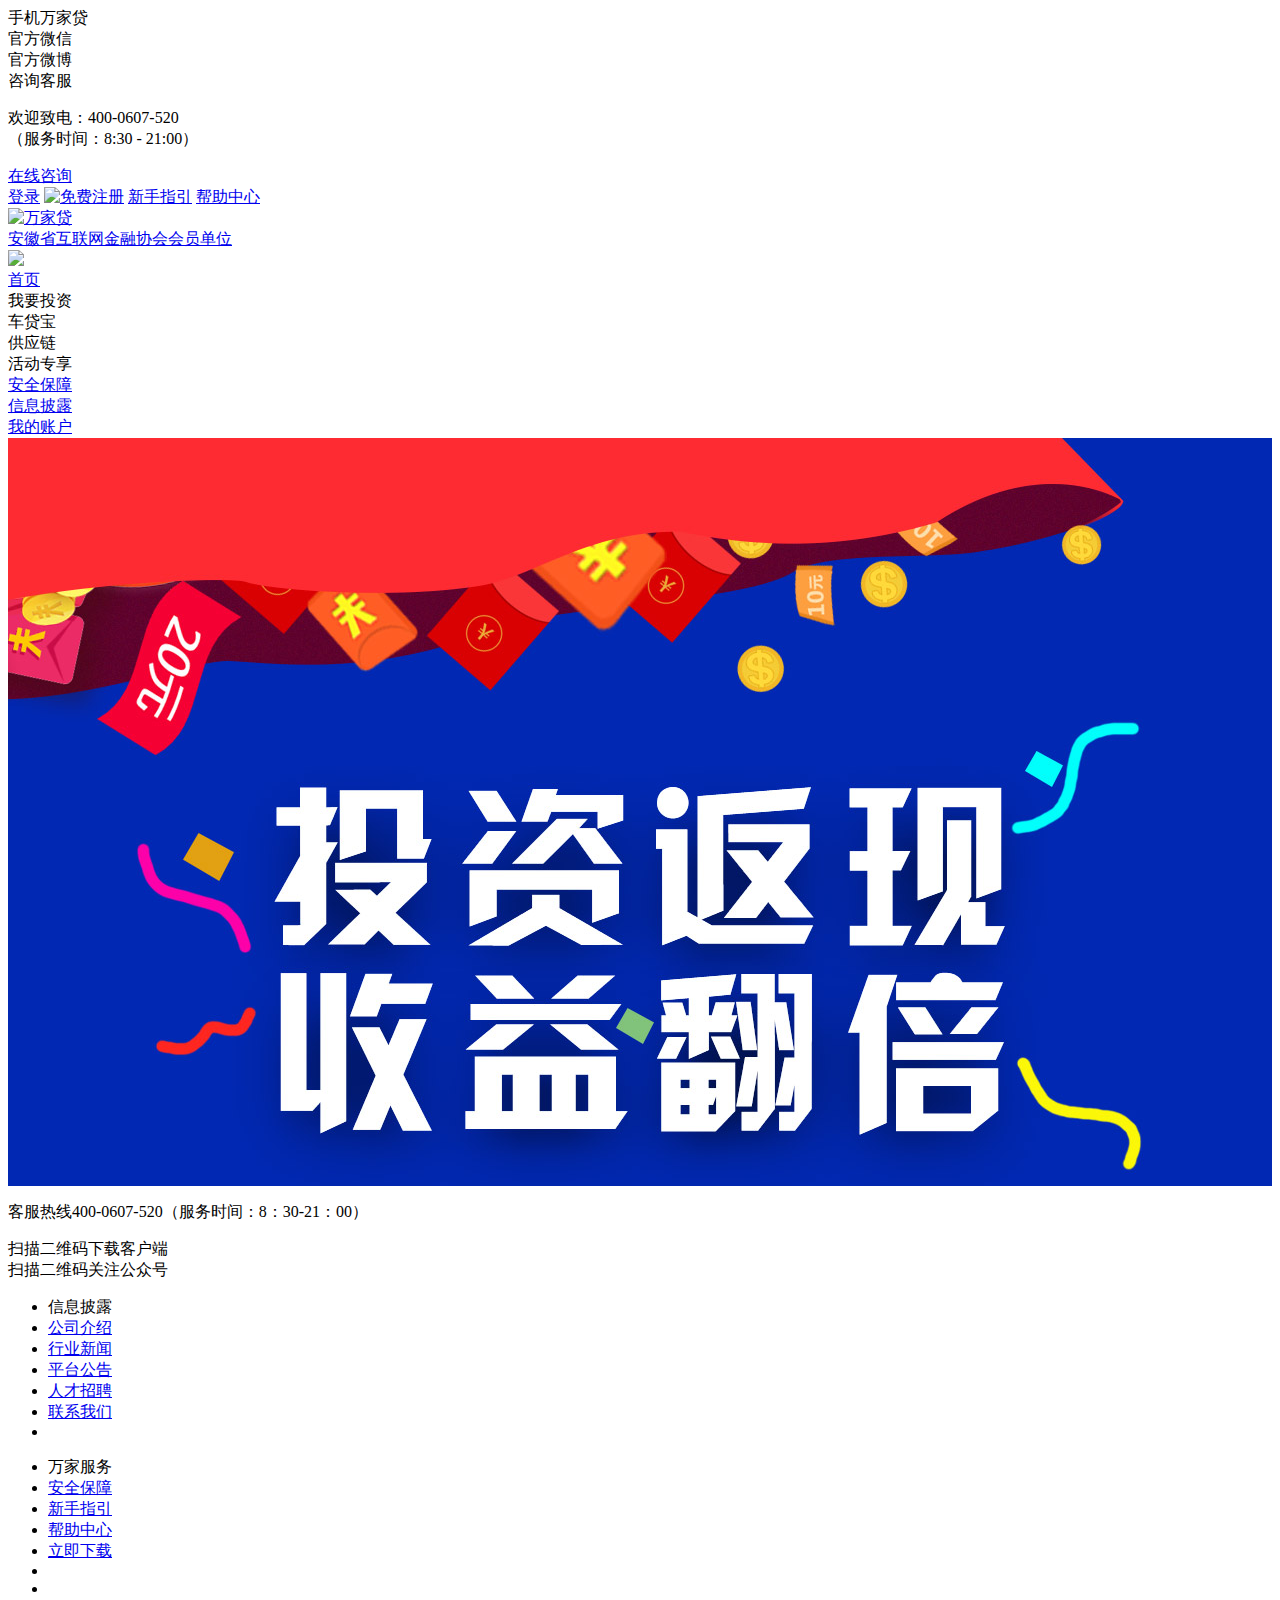
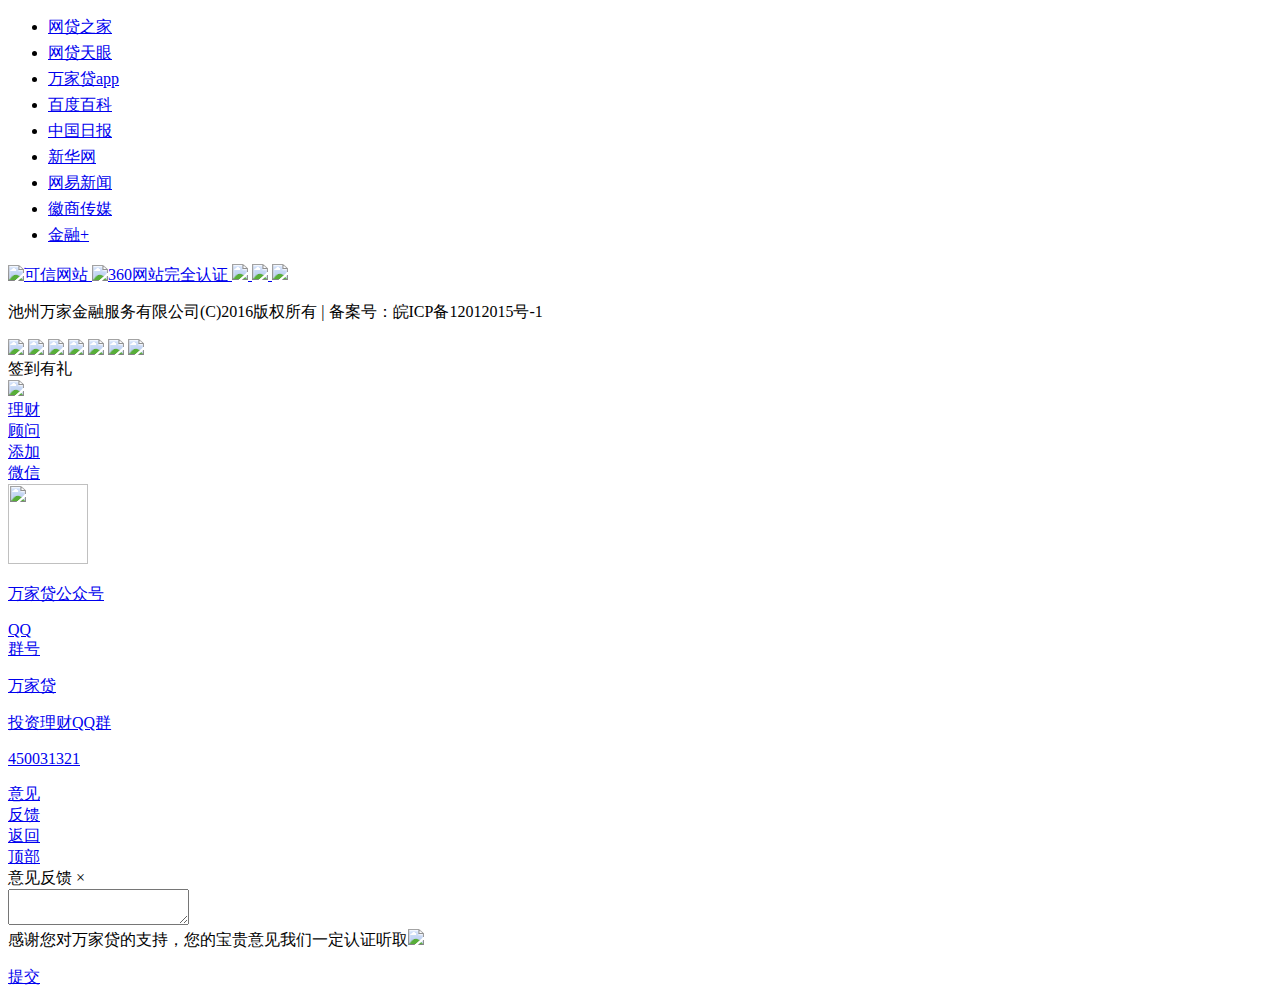
==== cutactivity/index.html @ 63d68728 "降息活动" ====
<!DOCTYPE html>
<html>
<head>

    <meta charset="utf-8" >
    <meta name="renderer" content="webkit">
    <meta name="apple-mobile-web-app-capable" content="yes"/>
    <meta http-equiv="X-UA-Compatible" content="IE=edge,chrome=1"/>
    <meta name="format-detection" content="telphone=no, email=no"/>
    <meta name="viewport" content="initial-scale=1, maximum-scale=3, minimum-scale=1, user-scalable=no">
    <meta name="robots" content="index,follow"/>
    <meta name="apple-mobile-web-app-title" content="万家贷走进万家">
    <meta name="description" content="万家贷走进万家、有保障的互联网理财投资服务,50元起投！100%本息担保！万家贷为有资金需求和理财需求的个人搭建了一个透明、稳定、高效的P2P网络互动平台。万家贷是最专业,最安全的互联网金融P2P(人人贷)网络借贷平台，万家贷有严格的风险控制，银行资金托管，保障资金的安全，您可以成为出借人投资理财,获得较高年收益率回报。"/>
    <meta name="keywords" content="行业新闻,投资理财,网络理财,个人理财,P2P理财,网络投资平台,网贷之家,网贷平台,p2p网贷,网络借贷,民间借贷,100%本息保障,万家贷,借贷平台,拍拍贷,人人贷,互联网金融,投融资"/>
    <title>七夕有“你”才精彩-【万家贷】_p2p理财产品_p2p理财平台_网络理财_国资背景</title>
    <script src="https://static.wjdai.com/wjdai-web/js/jquery-1.10.2.min.js"></script>
    <script src="https://static.wjdai.com/wjdai-web/js/jquery.form.min.js"></script>
    <script src="https://static.wjdai.com/wjdai-web/js/jquery.data.resource.js"></script>
    <script src="https://static.wjdai.com/wjdai-web/js/common/header1.js"></script>
    <script src="https://static.wjdai.com/wjdai-web/js/common/footer.js"></script>
    <link href="https://static.wjdai.com/wjdai-web/css/common.css" rel="stylesheet" />
    <link href="https://static.wjdai.com/wjdai-web/css/common/footer1.css" rel="stylesheet" />
    <link href="https://static.wjdai.com/wjdai-web/css/common/footer2.css" rel="stylesheet" />
    <link href="https://static.wjdai.com/wjdai-web/css/common/header1.css?v=2016.7.5" rel="stylesheet" />
    <link href="https://static.wjdai.com/wjdai-web/css/common/header2.css" rel="stylesheet" />
    <link rel="shortcut icon"  href="https://static.wjdai.com/wjdai-web/ico.ico"/>
    <link href="css/cut.css" rel="stylesheet" />


</head>
<body>
<input type="hidden" id="baseURL" value=""/>
<input type="hidden" id="baseUrl" value=""/>
<input type="hidden" id="base_url" value=""/>
<input type="hidden" id="userId" value=""/><!-- 登录用户 -->
<input type="hidden" id="uid" value=""/><!--链接跟值  链接标识符 paramData-->
<input type="hidden" id="iId" value=""/>
<input type="hidden" id="puid" value=""/>
<input type="hidden" id="tag" value=""/>
<input type="hidden" id="isLogin" value=""/>
<!-- 头部 -->
<div>


    <input type="hidden" id="baseURL" value=""/>
    <input type="hidden" id="baseUrl" value=""/>
    <input type="hidden" id="base_url" value=""/>
    <div class="header" id="commonHeader">
        <div class="section1 ">
            <div class="wrap clearfix">
                <div class="float-left">
                    <div class="conts inline-block cont1 relative">
                        <span class="commonSpan inline-block"></span>手机万家贷
                        <span class="qrcodeSpan plusObject"></span>
                    </div>
                    <div class="conts inline-block cont2 relative">
                        <span class="commonSpan inline-block"></span>官方微信
                        <span class="qrcodeSpan plusObject"></span>
                    </div>
                    <div class="conts inline-block cont3" onclick="window.open('http://weibo.com/wanjiadai');">
                        <span class="commonSpan inline-block"></span>官方微博

                    </div>
                    <div class="conts inline-block cont4 relative">
                        <span class="commonSpan inline-block"></span>咨询客服
                        <div class="plusObject  absolute advisory" >
                            <div class="content advisBottom clearfix">
                                <span class="commonSpan show float-left"></span>
                                <p class=" float-left">欢迎致电：<span class="f-18">400-0607-520</span><br>（服务时间：8:30 - 21:00）</p>
                                <a href="javascript:void(0);" onclick="toQiyuService()" class="show float-right">在线咨询</a>
                            </div>
                        </div>
                    </div>
                    <script type="text/javascript">
                        function toQiyuService(){
                            var userId=$('#_user_id_hidden_custom').val();
                            if(userId==null||userId==''||userId=='null'){
                                userId=Date.parse(new Date());
                            }
                            window.open('https:\/\/qiyukf.com/client?k=24a6e6393f96d9b333fd2f656b0338ae&u='+userId+'&t=%E5%AE%89%E5%85%A8%E4%BF%9D%E9%9A%9C-%E3%80%90%E4%B8%87%E5%AE%B6%E8%B4%B7%E3%80%91_p2p%E7%90%86%E8%B4%A2%E4%BA%A7%E5%93%81_p2p%E7%90%86%E8%B4%A2%E5%B9%B3%E5%8F%B0_%E7%BD%91%E7%BB%9C%E7%90%86%E8%B4%A2_%E5%9B%BD%E8%B5%84%E8%83%8C%E6%99%AF',
                                    'newwindow', 'width=600,height=630,top=200,left=350,resizable=yes,location=no');
                        }
                    </script>
                </div>
                <div class="float-right contRight">



                    <a href="https://www.wjdai.com/login/home.html">登录</a>
                    <a href="https://www.wjdai.com/register/home.html" class="registerImg"><img src="https://static.wjdai.com/wjdai-web/img/common/register.gif" class="registerReward" alt="免费注册" title="免费注册" /></a>


                    <a href="https://www.wjdai.com/newHand/home.html">新手指引</a>
                    <a href="https://www.wjdai.com/helpCenter/home.html">帮助中心</a>

                </div>
            </div>
        </div>
        <div class="section2">
            <div class="wrap clearfix" >
                <div class="logo-wrap float-left">
                    <a class="logo clearfix" href="https://www.wjdai.com/" >



                        <img class="show float-left" style="width: 121px; height: 75px;" src="https://static.wjdai.com/wjdai-web/img/common/logo_20170518.png" alt="万家贷" title="万家贷理财的logo" />
                        <div class="logo-desc float-left">
                            <div class="dw">安徽省互联网金融协会会员单位</div>
                            <img src="https://static.wjdai.com/wjdai-web/img/common/lg_desc.png">
                        </div>


                    </a>
                </div>

                <div class="float-right hrefCont">
                    <a href="https://www.wjdai.com/" class="" id="shouye">首页
                        <div class=" xiaoguo" id="first"></div>
                    </a>
                    <a  class="relative " id="touzi" style="width:100px;">

                        <form class=""  action="/invest/directProject/home.html" method="post" enctype="application/x-www-form-urlencoded">
                            <span id="ddd" class="pointer">我要投资</span>
                            <span class="dian"></span>
                        </form>
                        <div class=" xiaoguo" id="second"></div>
                        <form class=""  action="/invest/directProject/home.html" method="post" enctype="application/x-www-form-urlencoded">
                            <div class="bao " >
                                <div class="yi che pointer" onclick="$.findPage(this,'brwType',1,'pageNumber')">车贷宝</div>
                                <div class="yi gong pointer" onclick="$.findPage(this,'brwType',2,'pageNumber')">供应链</div>
                                <div class="yi huo pointer" onclick="$.findPage(this,'brwType','huodong','pageNumber')">活动专享</div>
                            </div>
                        </form>

                    </a>
                    <a href="http://www.wjdai.com/safe/home.html" class="" id="anquan">安全保障
                        <div class=" xiaoguo" id="third"></div>
                    </a>
                    <a href="https://www.wjdai.com/aboutUs/summary/home.html" class="" id="_xinxi">信息披露
                        <div class=" xiaoguo" id="four"></div>
                    </a>
                    <a href="https://www.wjdai.com/myAccount/synopsis/home.do" class="" id="zhanghu">我的账户
                        <div class=" xiaoguo" id="five"></div>
                    </a>
                </div>
            </div>
        </div>
    </div>
    <script type="text/javascript">
        $('#ddd').click(function(){
//        window.location.href = $("#baseURL").val() + "/invest/directProject/home.html?";
            $.findPage(this,'borrowStatus',2,'pageNumber');
        })

        /*  $(document).on("click","#ddd",function (){
         window.location.href='http://www.baidu.com'

         })*/

    </script>


</div>
<!-- 中间部分 -->
<div class="main_box">

</div>
<script>
    /*$('.chest_close').hover(function(){
     $(this).addClass('chest_closehover');
     },function () {
     $(this).removeClass('chest_closehover');
     })*/
    $('.chest_close').bind('hover',hover());

    function hover(){
        $('.chest_close').hover(function(){
            $(this).addClass('chest_closehover');
        },function () {
            $(this).removeClass('chest_closehover');
        });
    }
    var jsonL = [
        {"id":0, "name":"加油，再接再厉","url":"img/jiayou.png","className":"height_100"},
        {"id":1, "name":"小米AI音箱","url":"img/yingxiang.png","className":"height_100"},
        {"id":2, "name":"小熊电炖锅","url":"img/diandunguo.png","className":"height_100"},
        {"id":3, "name":"荣事达养生壶","url":"img/yangshenghu.png","className":"height_100"},
        {"id":4, "name":"加湿器","url":"img/jiashiqi.png","className":"height_100"},
        {"id":5, "name":"保温杯","url":"img/baowenbei.png","className":"height_100"},
        {"id":6, "name":"抱枕","url":"img/baozhen.png","className":"height_100"},
        {"id":7, "name":"30元话费","url":"img/huafeiquan.png","className":"height_100"},
        {"id":8, "name":"100元红包","url":"img/red_100.png","className":"height_100"},
        {"id":9, "name":"50元红包","url":"img/red_50.png","className":"height_100"},
        {"id":10, "name":"30元红包","url":"img/red_30.png","className":"height_100"},
        {"id":11, "name":"20元红包","url":"img/red_20.png","className":"height_100"},
        {"id":12, "name":"10元红包","url":"img/red_10.png","className":"height_100"},
        {"id":13, "name":"2%加息券 ","url":"img/jia_2.png","className":"width_100"},
        {"id":14, "name":"1%加息券 ","url":"img/jia_1.png","className":"width_100"}
    ]
    var Num1 = Math.round(Math.random()*15);
    var Num2 = Math.round(Math.random()*15);
    var  url1, url2,class1,class2="";
    console.log(Num1,Num2)
    $.each(jsonL, function(i,value) {
        if (jsonL[i].id == Num1) {
            url1=jsonL[i].url;
            class1=jsonL[i].className;
        }
        if (jsonL[i].id == Num2) {
            url2=jsonL[i].url;
            class2=jsonL[i].className;
        }
    });

    $("#chest_close1").click(function (){
        chest(1,2,3);
    });
    $("#chest_close2").click(function (){
        chest(2,1,3);
    });
    $("#chest_close3").click(function (){
        chest(3,1,2);
    });

    function chest(a,b,c){
        $("#chest_close"+a).hide();
        $("#chest_open"+a).show().find('.haha').addClass('img-wp');
        $("#chest_open"+a).find('.close_btn').show();
        $("#chest_open"+b).find('.haha').addClass('img-wb').find('img').attr({'src':url1, 'class':class1}).parent('.haha').next('.gift').hide();
        $("#chest_open"+c).find('.haha').addClass('img-wb').find('img').attr({'src':url2, 'class':class2}).parent('.haha').next('.gift').hide();
        $("#chest_open"+b).find('.box-gold-open').removeClass('box-gold-open1').addClass('box-gold-open2');
        $("#chest_open"+c).find('.box-gold-open').removeClass('box-gold-open1').addClass('box-gold-open2');
        $("#chest_close"+b).unbind('click').delay(2000).hide(0);
        $("#chest_close"+c).unbind('click').delay(2000).hide(0);
        $("#chest_open"+b).delay(2000).show(5);
        $("#chest_open"+c).delay(2000).show(5);
        setTimeout(close,2000);
        $("#chest_close"+a).unbind('click');
        $("#chest_close"+b).unbind('click');
        $("#chest_close"+c).unbind('click');
        $('#first_btn').bind('click',ForChest);
    }
    function close(){
        $('.close_btn').click(function(){

            $("#chest_close1,#chest_close2,#chest_close3").show();
            $("#chest_open1,#chest_open2,#chest_open3").hide();
            $('.haha').attr('class','haha').html('<img>');
            $('.gift').show();
        })
    }
    function rangking(a){
        $('.ranking'+a).find('.five_contain').eq(1).find('.five_ranking').removeClass('five_ranking').addClass('five_second');
        $('.ranking'+a).find('.five_contain').eq(2).find('.five_ranking').removeClass('five_ranking').addClass('five_third');
        $('.ranking'+a).find('.five_contain').eq(3).find('.five_ranking').removeClass('five_ranking').addClass('five_four');
        $('.ranking'+a).find('.five_contain').eq(4).find('.five_ranking').removeClass('five_ranking').addClass('five_five');

    }
    function ranking2(o){
        $('.rankinga'+o).find('.four_contain').eq(0).find('.four_first_height').addClass('four_first').text();
        $('.rankinga'+o).find('.four_contain').eq(1).find('.four_first_height').addClass('four_second1').text();
        $('.rankinga'+o).find('.four_contain').eq(2).find('.four_first_height').addClass('four_third').text();
        $('.rankinga'+o).find('.four_contain').eq(3).find('.four_first_height').addClass('four_four').text();
        $('.rankinga'+o).find('.four_contain').eq(4).find('.four_first_height').addClass('four_five').text();
    }
    $(function(){
        /*rangking(1);
         rangking(2);
         rangking(3);
         rangking(4);
         ranking2(1);
         ranking2(2);
         ranking2(3);
         ranking2(4);*/



        /* $('.ranking1').find('.five_contain').eq(1).find('.five_ranking').removeClass('five_ranking').addClass('five_second');
         $('.ranking1').find('.five_contain').eq(2).find('.five_ranking').removeClass('five_ranking').addClass('five_third');
         $('.ranking1').find('.five_contain').eq(3).find('.five_ranking').removeClass('five_ranking').addClass('five_four');
         $('.ranking1').find('.five_contain').eq(4).find('.five_ranking').removeClass('five_ranking').addClass('five_five');
         $('.ranking2').find('.five_contain').eq(1).find('.five_ranking').removeClass('five_ranking').addClass('five_second');
         $('.ranking2').find('.five_contain').eq(2).find('.five_ranking').removeClass('five_ranking').addClass('five_third');
         $('.ranking2').find('.five_contain').eq(3).find('.five_ranking').removeClass('five_ranking').addClass('five_four');
         $('.ranking2').find('.five_contain').eq(4).find('.five_ranking').removeClass('five_ranking').addClass('five_five');
         $('.ranking3').find('.five_contain').eq(1).find('.five_ranking').removeClass('five_ranking').addClass('five_second');
         $('.ranking3').find('.five_contain').eq(2).find('.five_ranking').removeClass('five_ranking').addClass('five_third');
         $('.ranking3').find('.five_contain').eq(3).find('.five_ranking').removeClass('five_ranking').addClass('five_four');
         $('.ranking3').find('.five_contain').eq(4).find('.five_ranking').removeClass('five_ranking').addClass('five_five');
         $('.ranking4').find('.five_contain').eq(1).find('.five_ranking').removeClass('five_ranking').addClass('five_second');
         $('.ranking4').find('.five_contain').eq(2).find('.five_ranking').removeClass('five_ranking').addClass('five_third');
         $('.ranking4').find('.five_contain').eq(3).find('.five_ranking').removeClass('five_ranking').addClass('five_four');
         $('.ranking4').find('.five_contain').eq(4).find('.five_ranking').removeClass('five_ranking').addClass('five_five');*/
    })




</script>

<!-- 底部 -->
<div>


    <div class="footerS">
        <div class="section1 wrap clearfix">
            <div class="cont1 float-left">
                <p class="">客服热线<span class="show onlineN">400-0607-520</span><span class="show onlineT">（服务时间：8：30-21：00）</span></p>
            </div>
            <div class="cont2 float-left clearfix">
                <div class="float-left center Scont">
                    <span class="commonSpan show"></span>
                    扫描二维码下载客户端
                </div>
                <div class="float-right center Scont">
                    <span class="commonSpan show ss2"></span>
                    扫描二维码关注公众号
                </div>
            </div>
            <div class="cont3 float-left">
                <ul class="inline-block ml-80 mr-75">
                    <li class="f-18 mb-10">信息披露</li>
                    <li class=""><a target="_blank" href="https://www.wjdai.com/aboutUs/summary/home.html">公司介绍</a></li>

                    <li class=""><a target="_blank" href="http://www.wjdai.com/aboutUs/news/home.html">行业新闻</a></li>
                    <li class=""><a target="_blank" href="http://www.wjdai.com/aboutUs/announcement/home.html">平台公告</a></li>
                    <li class=""><a target="_blank" href="https://www.wjdai.com/aboutUs/employment/home.html">人才招聘</a></li>
                    <li class=""><a target="_blank" href="https://www.wjdai.com/aboutUs/connection/home.html">联系我们</a></li>
                    <li class="" ><a>&nbsp;</a></li>
                </ul>
                <ul class="inline-block">
                    <li class="f-18 mb-10">万家服务</li>
                    <!-- <li class=""><a target="_blank" href="http://hezuo.wjdai.com">招商加盟</a></li> -->
                    <li class=""><a target="_blank" href="http://www.wjdai.com/safe/home.html">安全保障</a></li>
                    <li class=""><a target="_blank" href="https://www.wjdai.com/newHand/home.html">新手指引</a></li>
                    <li class=""><a target="_blank" href="https://www.wjdai.com/helpCenter/home.html">帮助中心</a></li>
                    <!-- <li class=""><a target="_blank" href="http://www.cnwjcj.com">万家资讯</a></li> -->
                    <li class=""><a target="_blank" href="https://www.wjdai.com/activity/introduce/home.html">立即下载</a></li>
                    <li class="" ><a>&nbsp;</a></li>
                    <li class="" ><a>&nbsp;</a></li>
                </ul>
            </div>
        </div>
        <div class="section2 wrap clearfix section22">
            <div class="cont1 f-12 float-left">
                <ul>

                    <li class=""><a href="http://www.wdzj.com/dangan/wjd1" target="_blank" class="undert ml-5" style="line-height:26px;">网贷之家</a></li>

                    <li class=""><a href="http://www.p2peye.com/platform/wjdai/" target="_blank" class="undert ml-5" style="line-height:26px;">网贷天眼</a></li>

                    <li class=""><a href="http://shouji.baidu.com/software/9965960.html" target="_blank" class="undert ml-5" style="line-height:26px;">万家贷app</a></li>

                    <li class=""><a href="http://baike.baidu.com/item/池州万家金融服务有限公司" target="_blank" class="undert ml-5" style="line-height:26px;">百度百科</a></li>

                    <li class=""><a href="http://cnews.chinadaily.com.cn/2016-07/12/content_26061732.htm" target="_blank" class="undert ml-5" style="line-height:26px;">中国日报</a></li>

                    <li class=""><a href="http://www.tj.xinhuanet.com/2016-07/26/c_1119281568.htm" target="_blank" class="undert ml-5" style="line-height:26px;">新华网</a></li>

                    <li class=""><a href="http://news.163.com/16/0817/13/BUM2PDN900014SEH.html" target="_blank" class="undert ml-5" style="line-height:26px;">网易新闻</a></li>

                    <li class=""><a href="http://www.huishangol.com/" target="_blank" class="undert ml-5" style="line-height:26px;">徽商传媒</a></li>

                    <li class=""><a href="http://www.ahjrj.com/" target="_blank" class="undert ml-5" style="line-height:26px;">金融+</a></li>

                </ul>
            </div>
            <!-- <div class="cont2 float-right pointer">
               更多
           </div> -->
        </div>
        <div class="section3 wrap clearfix pt-30 pb-45">
            <div class="float-left">
                <a id="kx_verify_link" href="https://ss.knet.cn/verifyseal.dll?sn=e16011134170062161ugeg000000&amp;a=1&amp;pa=0.7364831513433974" tabindex="-1" target="_blank" rel="nofollow">
                    <img src="https://static.wjdai.com/wjdai-web/img/certificate/cnnic.png" style="border: 0px none; -moz-user-select: none;" alt="可信网站" format="unselect()" unselectable="on" width="94" height="33">
                </a>
                <!--可信网站图片LOGO安装结束-->
                <a class="mr-18 ml-18" href="http://webscan.360.cn/index/checkwebsite/url/www.wjdai.com" target="_blank" rel="nofollow">
                    <img src="https://static.wjdai.com/wjdai-web/img/certificate/360safe.png" alt="360网站完全认证" format="unselect()" unselectable="on" style="-moz-user-select: none;">
                </a>
                <a href="http://www.miitbeian.gov.cn/publish/query/indexFirst.action" class="mr-18" target="_blank" rel="nofollow">
                    <img src="https://static.wjdai.com/wjdai-web/img/certificate/gxb.jpg" format="unselect()" unselectable="on" style="-moz-user-select: none;">
                </a>
                <a href="http://www.anquan.org/authenticate/cert/?site=www.wjdai.com&amp;at=business" class="mr-18" target="_blank" rel="nofollow">
                    <img src="https://static.wjdai.com/wjdai-web/img/certificate/hy_124x47.png" format="unselect()" unselectable="on" style="-moz-user-select: none;">
                </a>
                <a target="_blank" href="http://ec.eqixin.com/?sn=QX6161062204401480995846">
                    <img src="https://static.wjdai.com/wjdai-web/img/certificate/2.png" format="unselect()" unselectable="on" style="-moz-user-select: none;"/>
                </a>
            </div>
            <p class="float-right copyright pt-10">
                池州万家金融服务有限公司(C)2016版权所有
                <span class="ml-20 mr-20">|</span>
                备案号：皖ICP备12012015号-1
            </p>
        </div>
    </div>
    <div class="slide-mask"></div>
    <div id="signbody">
        <div class="btn-sign">
            <div class="_tihuan" format="unselect()">
                <img src="https://static.wjdai.com/wjdai-web/img/signin/lolo/1.png" class="tihuan "/>
                <img src="https://static.wjdai.com/wjdai-web/img/signin/lolo/2.png" class="tihuan "/>
                <img src="https://static.wjdai.com/wjdai-web/img/signin/lolo/3.png" class="tihuan "/>
                <img src="https://static.wjdai.com/wjdai-web/img/signin/lolo/4.png" class="tihuan "/>
                <img src="https://static.wjdai.com/wjdai-web/img/signin/lolo/5.png" class="tihuan "/>
                <img src="https://static.wjdai.com/wjdai-web/img/signin/lolo/6.png" class="tihuan "/>
                <img src="https://static.wjdai.com/wjdai-web/img/signin/lolo/7.png" class="tihuan "/>
            </div>



            <span class="blink sign-click">签到有礼</span>

        </div>
        <div class="content-alert hide">
            <div class="relative align-center gift-sign">
                <span id="addintegal" class="num absolute" style="display: none">+10</span>
                <div>
                    <img id="picID" class="gif1" src="https://static.wjdai.com/wjdai-web/img/signin/lolo/1.png"/>
                    <img id="picID" class="gif2" style="display: none;" src="https://static.wjdai.com/wjdai-web/img/signin/lolo/2.png"/>
                    <img id="picID" class="gif3" style="display: none;" src="https://static.wjdai.com/wjdai-web/img/signin/lolo/3.png"/>
                    <img id="picID" class="gif4" style="display: none;" src="https://static.wjdai.com/wjdai-web/img/signin/lolo/4.png"/>
                    <img id="picID" class="gif5" style="display: none;" src="https://static.wjdai.com/wjdai-web/img/signin/lolo/5.png"/>
                    <img id="picID" class="gif6" style="display: none;" src="https://static.wjdai.com/wjdai-web/img/signin/lolo/6.png"/>
                    <img id="picID" class="gif7" style="display: none;" src="https://static.wjdai.com/wjdai-web/img/signin/lolo/7.png"/>
                    <img id="picID" class="gif8" style="display: none;" src="https://static.wjdai.com/wjdai-web/img/signin/lolo/8.png"/>
                    <img id="picID" class="gif9" style="display: none;" src="https://static.wjdai.com/wjdai-web/img/signin/lolo/9.png"/>
                    <img id="picID" class="gif10" style="display: none;" src="https://static.wjdai.com/wjdai-web/img/signin/lolo/10.png"/>
                    <img id="picID" class="gif11" style="display: none;" src="https://static.wjdai.com/wjdai-web/img/signin/lolo/11.png"/>
                    <img id="picID" class="gif12" style="display: none;" src="https://static.wjdai.com/wjdai-web/img/signin/lolo/12.png"/>
                    <img id="picID" class="gif13" style="display: none;" src="https://static.wjdai.com/wjdai-web/img/signin/lolo/13.png"/>
                    <img id="picID" class="gif14" style="display: none;" src="https://static.wjdai.com/wjdai-web/img/signin/lolo/14.png"/>
                    <img id="picID" class="gif15" style="display: none;" src="https://static.wjdai.com/wjdai-web/img/signin/lolo/15.png"/>
                    <img id="picID" class="gif16" style="display: none;" src="https://static.wjdai.com/wjdai-web/img/signin/lolo/16.png"/>
                    <img id="picID" class="gif17" style="display: none;" src="https://static.wjdai.com/wjdai-web/img/signin/lolo/17.png"/>
                </div>
                <p id="qdcg" class="absolute days-sign" style="display: none">
                    <span class="month">12</span>月成功签到<span class="days" style="opacity: 0;">1</span>天
                </p>
            </div>
        </div>
        <div class="bg-alert hide">
        </div>
    </div>
    <div class="bar-fixed">
        <!-- 'https://wjdai.udesk.cn/im_client?cur_url=' + escape(location.href) + '&pre_url=' + escape(document.referrer) -->
        <a id="udesk-im-11" class="item advisor-trigger" href="javascript:;" onclick="toQiyuService()">
            <span class="ic-advisor-white ic"></span>
            <div class="txt">理财<br>顾问</div>
        </a>
        <script type="text/javascript">
            function toQiyuService(){
                var userId=$('#_user_id_hidden_custom').val();
                if(userId==null||userId==''||userId=='null'){
                    userId=Date.parse(new Date());
                }
                window.open('https:\/\/qiyukf.com/client?k=24a6e6393f96d9b333fd2f656b0338ae&u='+userId+'&t=%E5%AE%89%E5%85%A8%E4%BF%9D%E9%9A%9C-%E3%80%90%E4%B8%87%E5%AE%B6%E8%B4%B7%E3%80%91_p2p%E7%90%86%E8%B4%A2%E4%BA%A7%E5%93%81_p2p%E7%90%86%E8%B4%A2%E5%B9%B3%E5%8F%B0_%E7%BD%91%E7%BB%9C%E7%90%86%E8%B4%A2_%E5%9B%BD%E8%B5%84%E8%83%8C%E6%99%AF',
                        'newwindow', 'width=600,height=630,top=200,left=350,resizable=yes,location=no');
            }
        </script>
        <!--
        <script src="https://qiyukf.com/script/24a6e6393f96d9b333fd2f656b0338ae.js" defer async></script>
         -->
        <a class="item m" href="javascript:;">
            <span class="ic-weixin-white ic"></span>
            <div class="txt">添加<br>微信</div>
            <div class="desc">
                <img src="https://static.wjdai.com/wjdai-web/img/home/qrcode-weixin-public.jpg" alt="" height="80" width="80">
                <p class="mt-5 txt-center">万家贷公众号</p>
            </div><!-- /.desc -->
        </a>
        <a class="item m" href="javascript:;">
            <span class="ic-qq-white ic"></span>
            <div class="txt">QQ<br>群号</div><!-- /.txt -->
            <div class="desc">
                <p>万家贷</p>
                <p class="mt-5">投资理财QQ群</p>
                <p class="cl-red mt-5">450031321</p>
            </div><!-- /.desc -->
        </a>
        <a class="item m" href="javascript:;" id="feedBack">
            <span class="ic-feedback-white ic"></span>
            <div class="txt">意见<br>反馈</div>
        </a>
        <a class="item m" href="javascript:;" id="top" >
            <span class="ic-back-white ic"></span>
            <div class="txt">返回<br>顶部</div>
        </a>
    </div>
    <div class="mat-bg-alert" ></div>
    <div class="mat-content-alert feedBack c-fff bg-fff rad-5" >
        <div class="clearfix full-x title lh-40 mb-20">
            <span class="float-left bold f-16 pl-20">意见反馈</span>
            <span class="float-right f-40 pr-20 pointer feedBackClose" title="关闭" >×</span>
        </div>
        <div class="relative">
            <textarea name="suggestion" class="show"></textarea>
            <div class="pen absolute">感谢您对万家贷的支持，您的宝贵意见我们一定认证听取<img class="" src="https://static.wjdai.com/wjdai-web/img/common/pen.png" /></div>
        </div>
        <p class="c-f00 center f-16 mt-10 shurus lh-28"></p>
        <a class="_btns f-16 mt-10 mb-30 center show rad-5 feedBackSubmit" href="javascript:;">提交</a>
    </div>
    <script src="https://static.wjdai.com/wjdai-web/js/jquery.material.js"></script>
    <script src="https://static.wjdai.com/wjdai-web/js/common/feedBack.js"></script>

</div>

</body>
</html>
---- cutactivity/css/cut.css ----
.main_box {
  background: transparent url("../img/banner.jpg") no-repeat scroll center center;
  height: 748px;
  margin-left: auto;
  margin-right: auto;
  max-width: 1920px;
  min-width: 1000px;
}

/*# sourceMappingURL=cut.css.map */
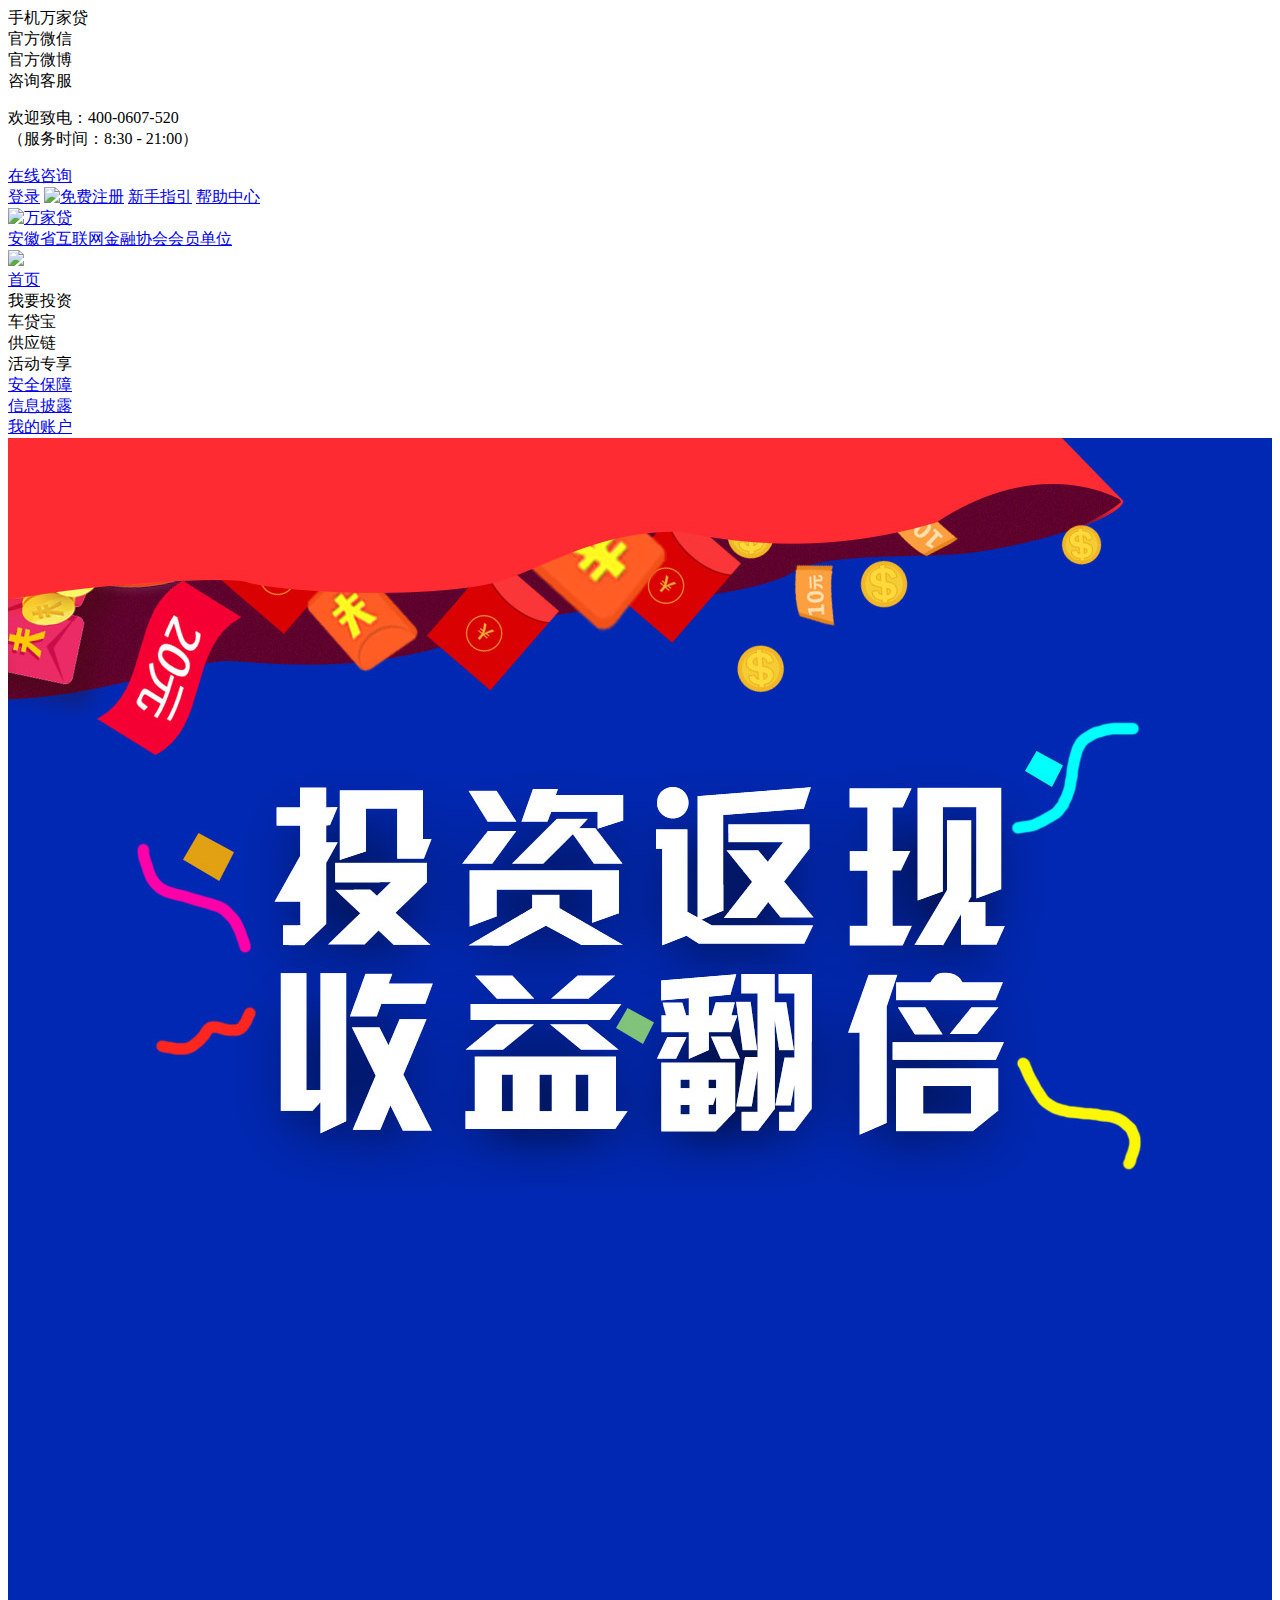
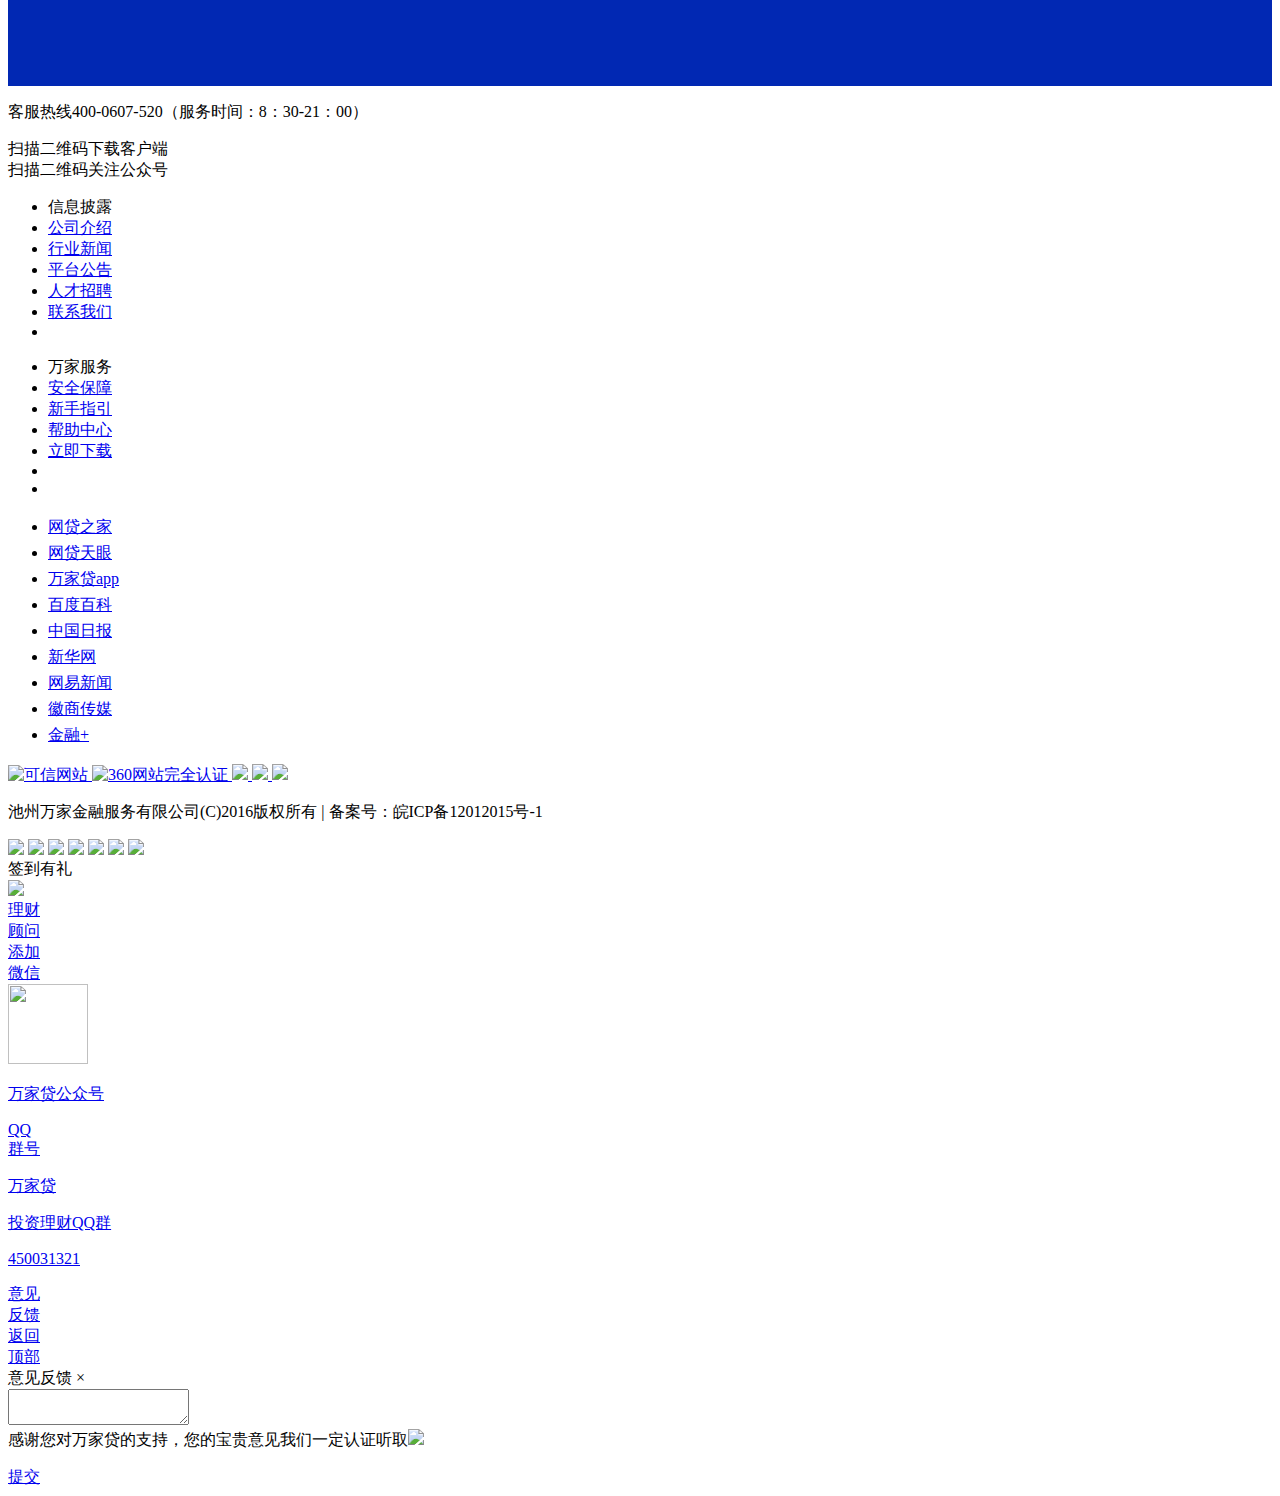
==== commit d3a9d2a0: "去头部" ====
--- a/cutactivity/index.html
+++ b/cutactivity/index.html
@@ -164,9 +164,11 @@
 
 </div>
 <!-- 中间部分 -->
-<div class="main_box">
-
+<div >
+    <div class="top_banner"></div>
+    <div class="main_box"></div>
 </div>
+
 <script>
     /*$('.chest_close').hover(function(){
      $(this).addClass('chest_closehover');
--- a/cutactivity/css/cut.css
+++ b/cutactivity/css/cut.css
@@ -1,4 +1,4 @@
-.main_box {
+.top_banner {
   background: transparent url("../img/banner.jpg") no-repeat scroll center center;
   height: 748px;
   margin-left: auto;
@@ -7,4 +7,11 @@
   min-width: 1000px;
 }
 
+.main_box {
+  max-width: 1920px;
+  min-width: 1000px;
+  background: transparent url("../img/gb.png") repeat scroll center center;
+  height: 500px;
+}
+
 /*# sourceMappingURL=cut.css.map */
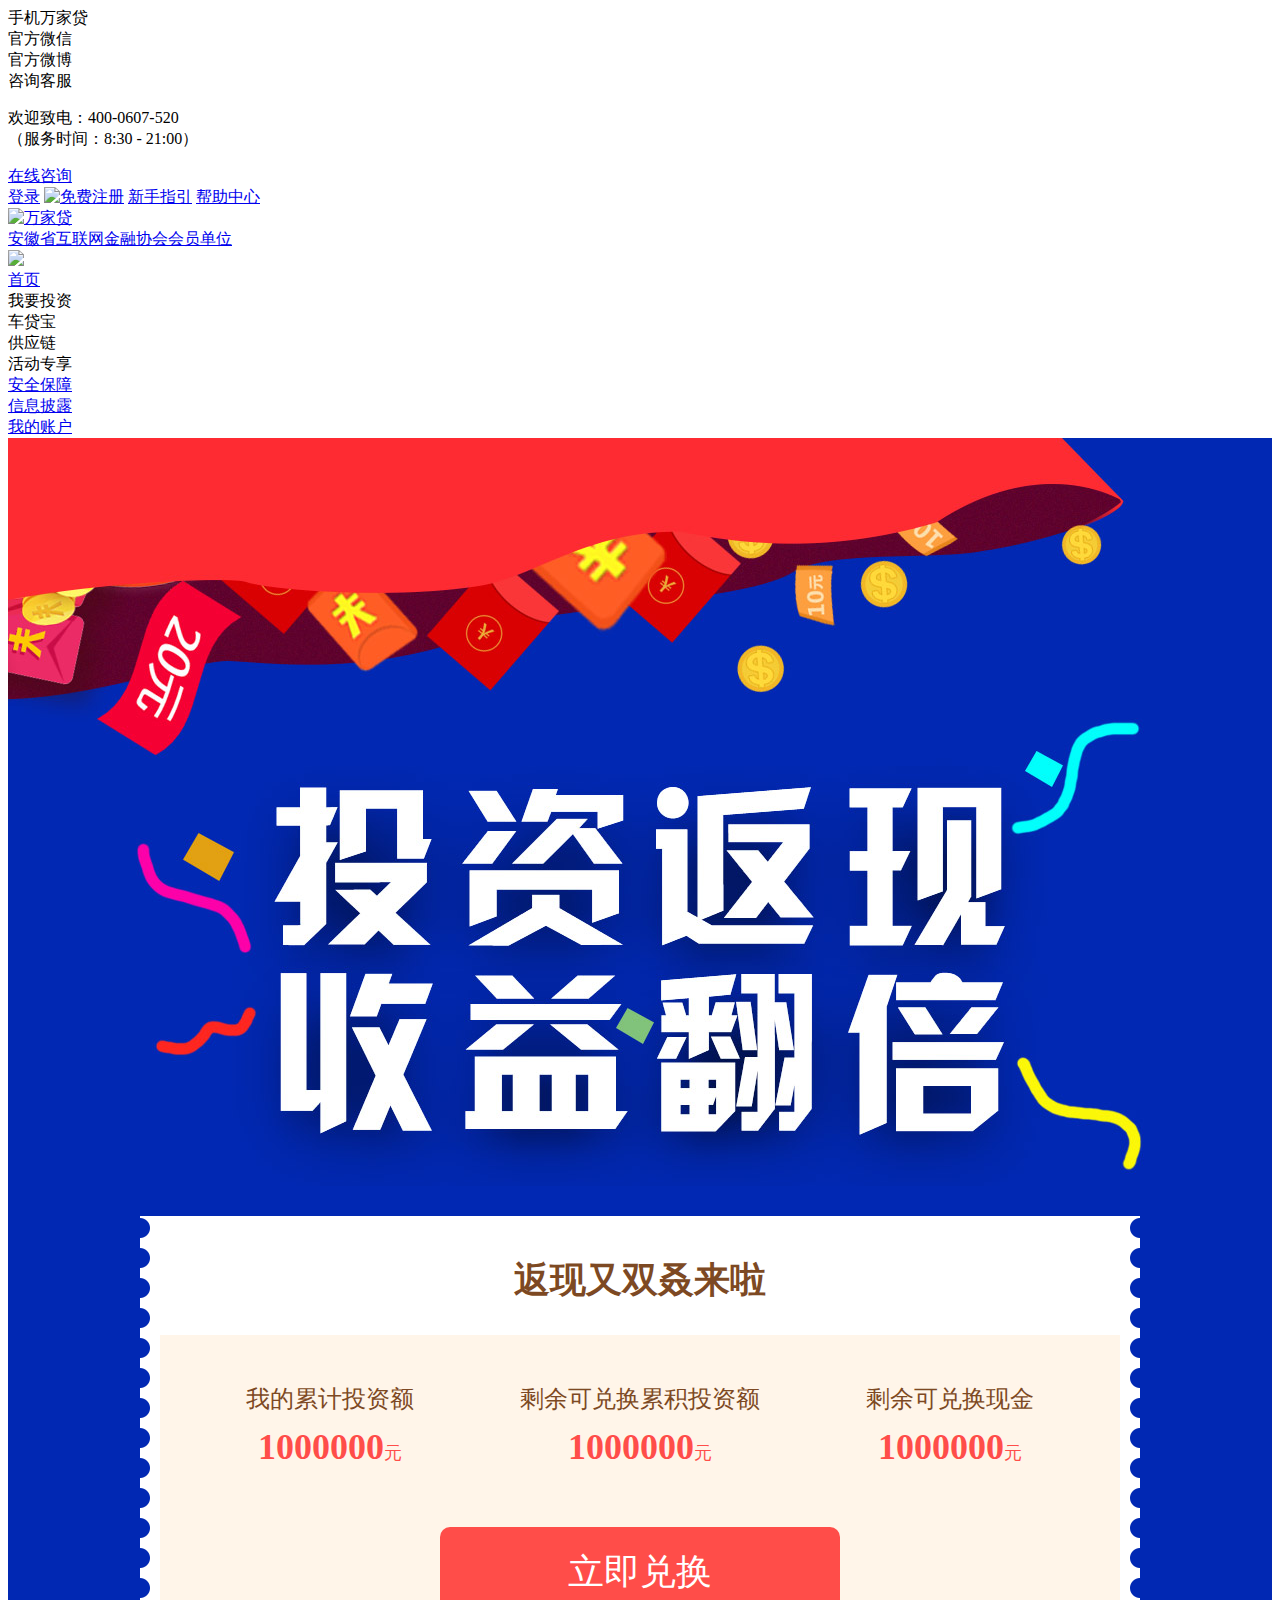
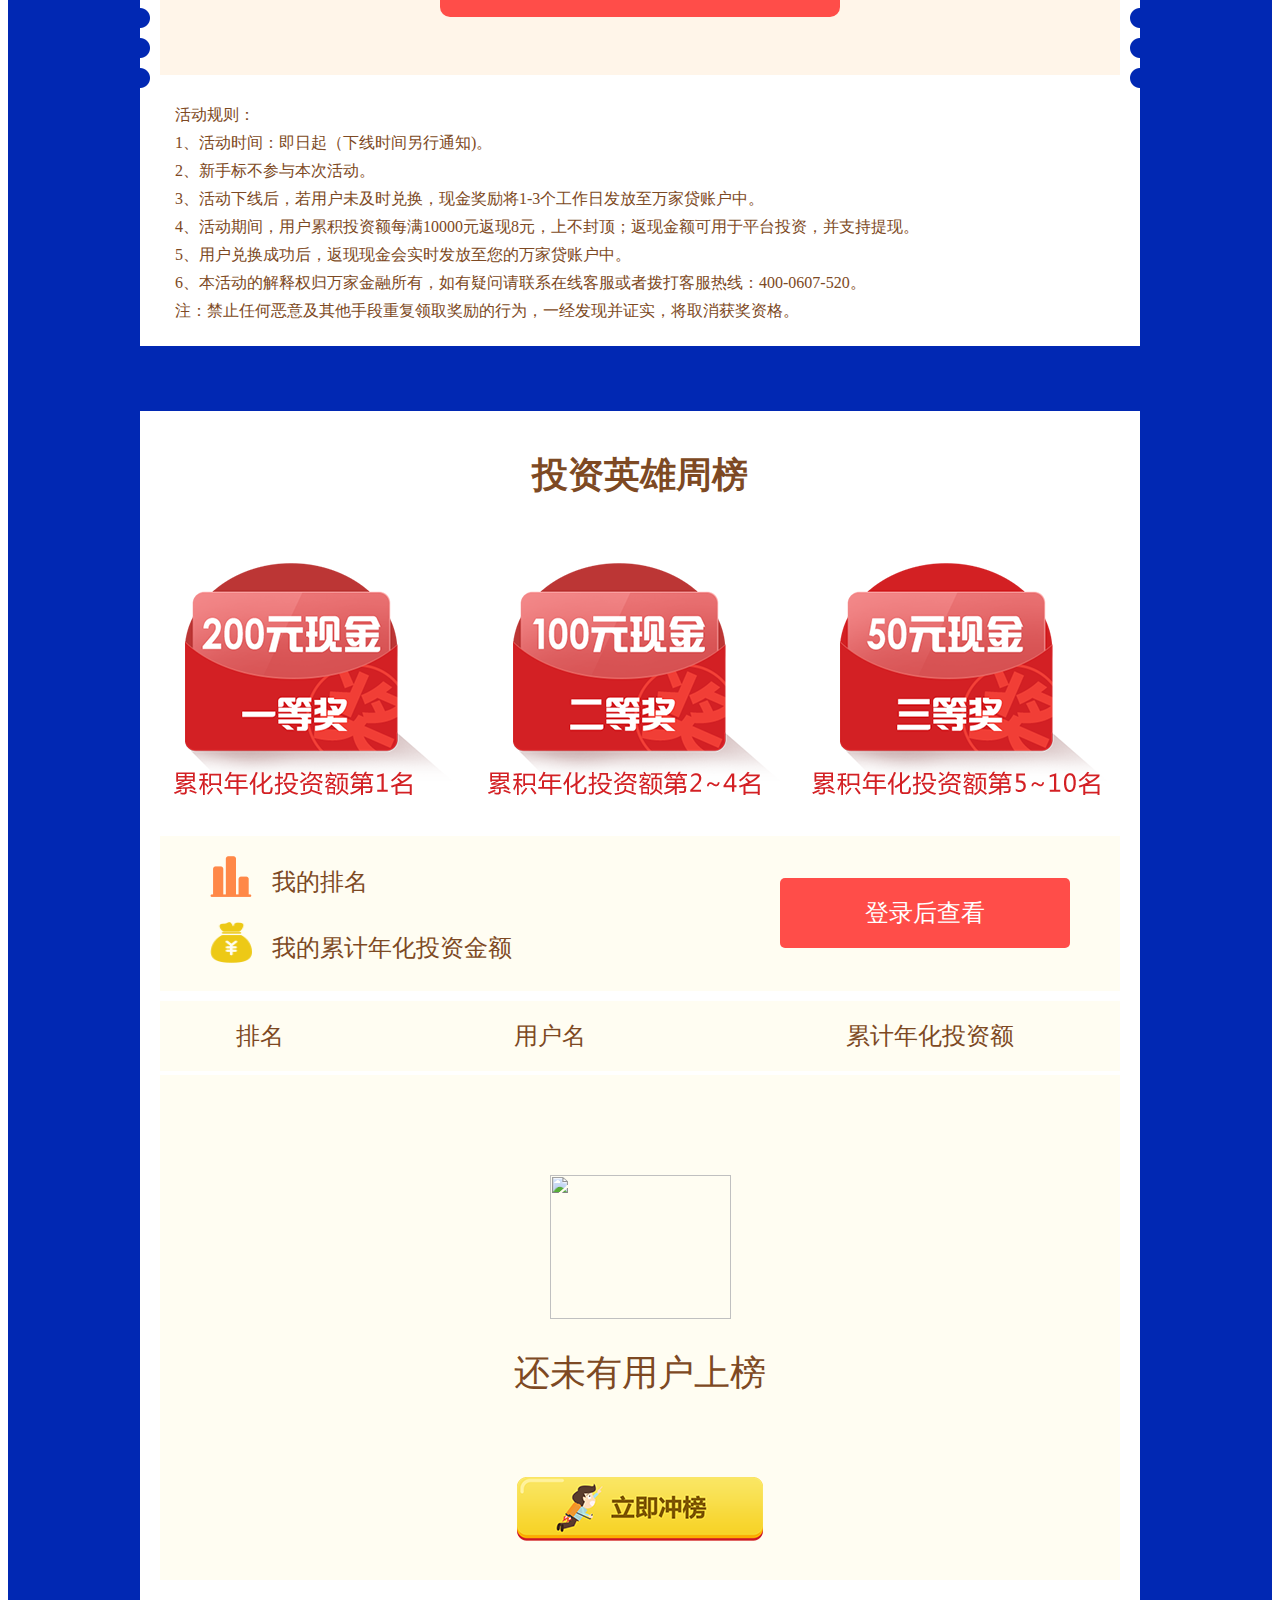
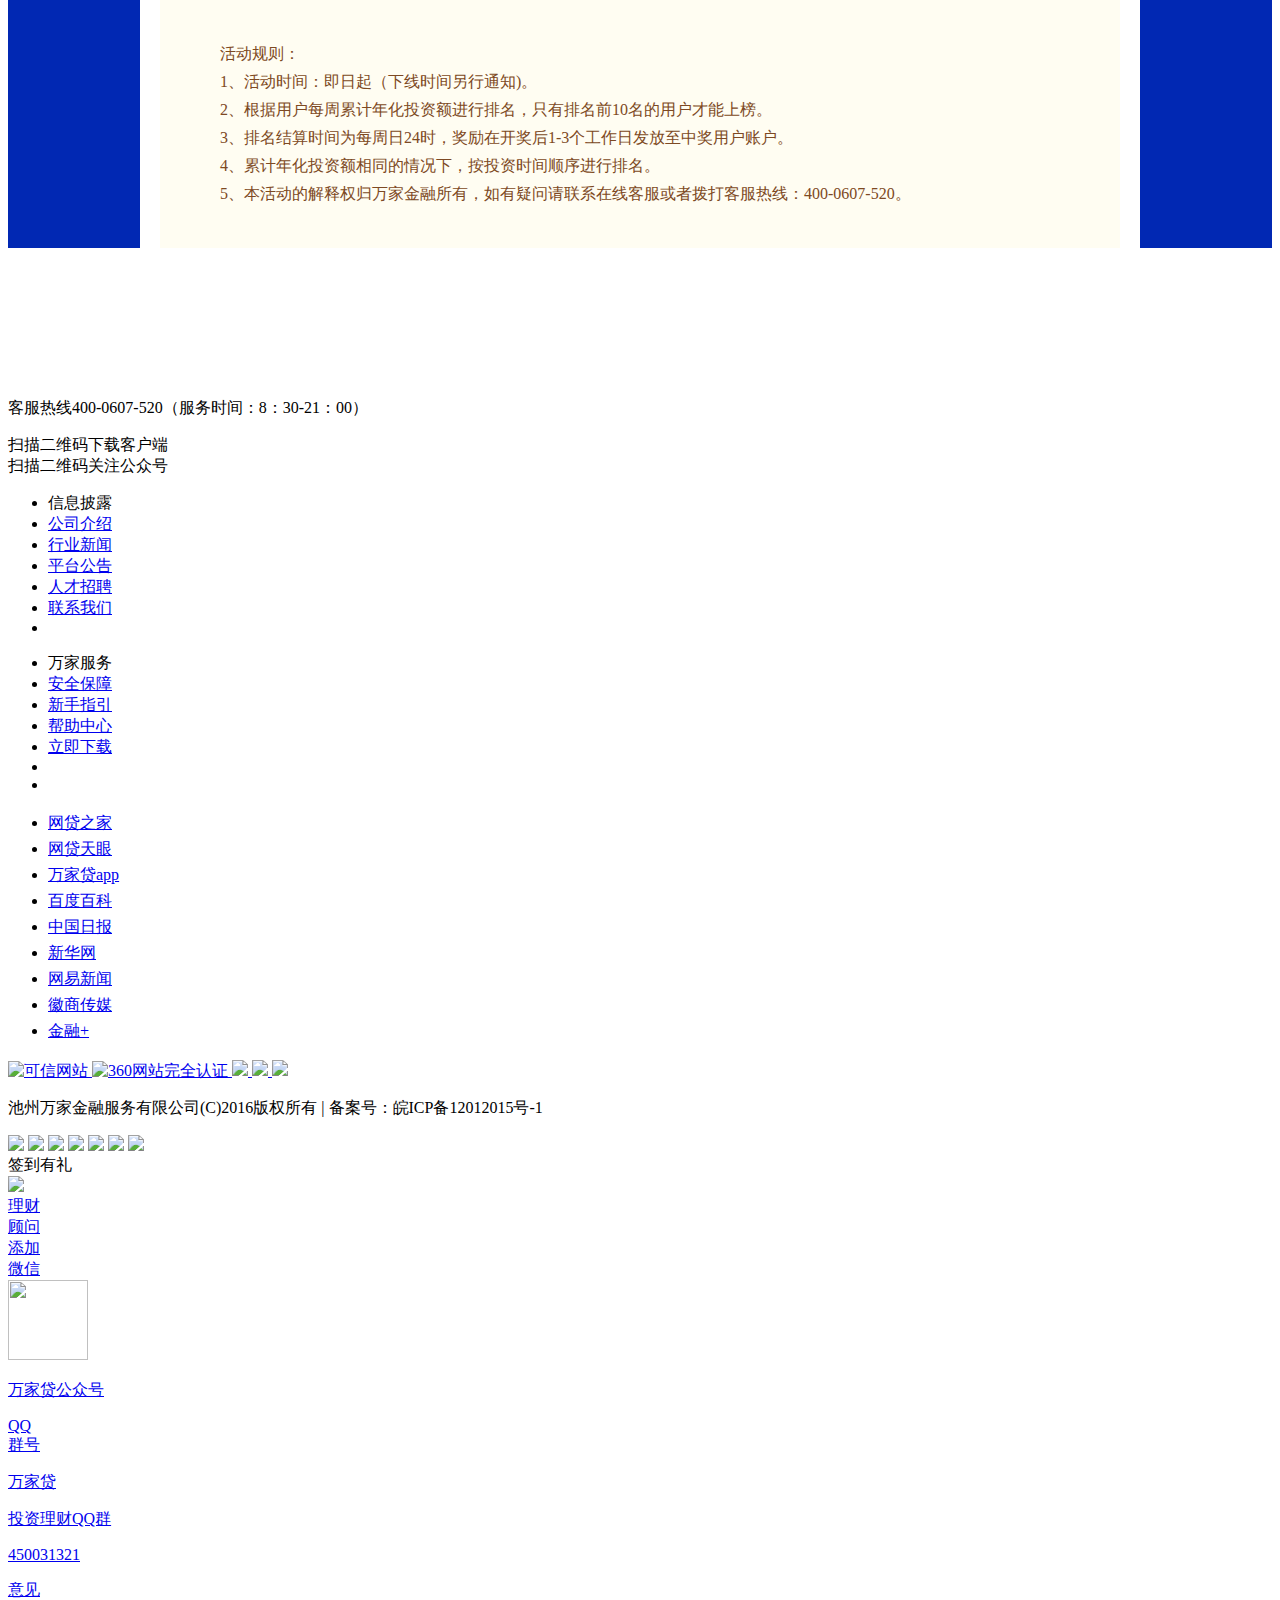
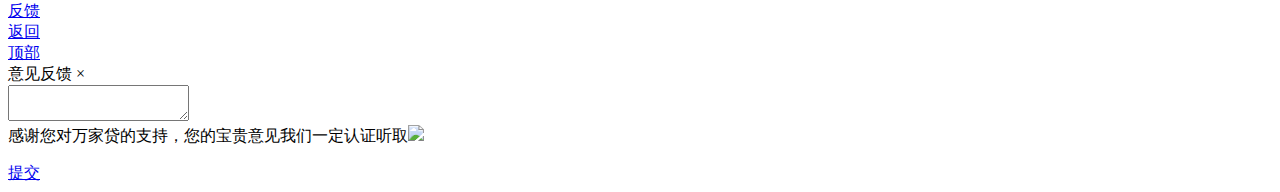
==== commit 19bb147e: "降息活动" ====
--- a/cutactivity/index.html
+++ b/cutactivity/index.html
@@ -27,6 +27,9 @@
     <link href="https://static.wjdai.com/wjdai-web/css/common/header2.css" rel="stylesheet" />
     <link rel="shortcut icon"  href="https://static.wjdai.com/wjdai-web/ico.ico"/>
     <link href="css/cut.css" rel="stylesheet" />
+    <link href="css/alert.css" rel="stylesheet" />
+
+
 
 
 </head>
@@ -166,141 +169,147 @@
 <!-- 中间部分 -->
 <div >
     <div class="top_banner"></div>
-    <div class="main_box"></div>
+    <div class="main_box">
+        <div class="first_box">
+            <div class="first_title">返现又双叒来啦</div>
+            <div class="first_body">
+                <div class="main_contain">
+                    <div class="pro">我的累计投资额<br><span class="mun">1000000<span>元</span></span></div>
+                    <div class="pro">剩余可兑换累积投资额<br><span class="mun">1000000<span>元</span></span></div>
+                    <div class="pro">剩余可兑换现金<br><span class="mun">1000000<span>元</span></span></div>
+                </div>
+                <div class="first_btn">立即兑换</div>
+            </div>
+            <div class="first_footer">
+                活动规则： <br>
+                1、活动时间：即日起（下线时间另行通知)。 <br>
+                2、新手标不参与本次活动。    <br>
+                3、活动下线后，若用户未及时兑换，现金奖励将1-3个工作日发放至万家贷账户中。 <br>
+                4、活动期间，用户累积投资额每满10000元返现8元，上不封顶；返现金额可用于平台投资，并支持提现。<br>
+                5、用户兑换成功后，返现现金会实时发放至您的万家贷账户中。<br>
+                6、本活动的解释权归万家金融所有，如有疑问请联系在线客服或者拨打客服热线：400-0607-520。 <br>
+                注：禁止任何恶意及其他手段重复领取奖励的行为，一经发现并证实，将取消获奖资格。
+            </div>
+        </div>
+        <div class="second_box">
+            <div class="second_title">投资英雄周榜</div>
+            <div class="second_pic"></div>
+            <div class="my_rank_box">
+                <div class="rank_left">
+                    <img src="img/pai.png">
+                    <div>我的排名</div>
+                    <img src="img/qian.png">
+                    <div>我的累计年化投资金额</div>
+                </div>
+                <div class="rank_right">
+                    <div class="second_btn" >登录后查看</div>
+                    <div class="login_num_box" style="display: none">
+                        <div class="login_num">2000<span>&nbsp;名</span></div>
+                        <div class="login_num">100000.99<span>&nbsp;元</span></div>
+                    </div>
+                </div>
+            </div>
+            <div class="ranking_title">
+                <div class="ranking_pai">排名</div>
+                <div class="ranking_user">用户名</div>
+                <div class="ranking_lei">累计年化投资额</div>
+            </div>
+            <div class="ranking_body">
+                <div class="ranking_num" style="display: none" >
+                    <div class="body_box">
+                        <div class="body_pai"><div class="num_ex">1</div></div>
+                        <div class="body_user">135****135</div>
+                        <div class="body_lei">10000.00元</div>
+                    </div>
+                    <div class="body_box">
+                        <div class="body_pai"><div class="num_ex">1</div></div>
+                        <div class="body_user">135****135</div>
+                        <div class="body_lei">10000.00元</div>
+                    </div>
+                    <div class="body_box">
+                        <div class="body_pai"><div class="num_ex">1</div></div>
+                        <div class="body_user">135****135</div>
+                        <div class="body_lei">10000.00元</div>
+                    </div>
+                    <div class="body_box">
+                        <div class="body_pai"><div class="num_ex">1</div></div>
+                        <div class="body_user">135****135</div>
+                        <div class="body_lei">10000.00元</div>
+                    </div>
+                    <div class="body_box">
+                        <div class="body_pai"><div class="num_ex">1</div></div>
+                        <div class="body_user">135****135</div>
+                        <div class="body_lei">10000.00元</div>
+                    </div>
+                    <div class="body_box">
+                        <div class="body_pai"><div class="num_ex">1</div></div>
+                        <div class="body_user">135****135</div>
+                        <div class="body_lei">10000.00元</div>
+                    </div>
+                    <div class="body_box">
+                        <div class="body_pai"><div class="num_ex">1</div></div>
+                        <div class="body_user">135****135</div>
+                        <div class="body_lei">10000.00元</div>
+                    </div>
+                    <div class="body_box">
+                        <div class="body_pai"><div class="num_ex">1</div></div>
+                        <div class="body_user">135****135</div>
+                        <div class="body_lei">10000.00元</div>
+                    </div>
+                    <div class="body_box">
+                        <div class="body_pai"><div class="num_ex">1</div></div>
+                        <div class="body_user">135****135</div>
+                        <div class="body_lei">10000.00元</div>
+                    </div>
+                    <div class="body_box">
+                        <div class="body_pai"><div class="num_ex">1</div></div>
+                        <div class="body_user">135****135</div>
+                        <div class="body_lei">10000.00元</div>
+                    </div>
+                </div>
+                <div class="ranking_no"   >
+                    <img src="img/song.png">
+                    <div class="ranking_text">还未有用户上榜</div>
+                </div>
+                <div class="ranking_btn">
+                    <div class="ranking_go"></div>
+                </div>
+
+            </div>
+            <div class="last_text">
+                活动规则： <br>
+                1、活动时间：即日起（下线时间另行通知)。 <br>
+                2、根据用户每周累计年化投资额进行排名，只有排名前10名的用户才能上榜。<br>
+                3、排名结算时间为每周日24时，奖励在开奖后1-3个工作日发放至中奖用户账户。<br>
+                4、累计年化投资额相同的情况下，按投资时间顺序进行排名。    <br>
+                5、本活动的解释权归万家金融所有，如有疑问请联系在线客服或者拨打客服热线：400-0607-520。   <br>
+            </div>
+        </div>
+    </div>
 </div>
-
 <script>
-    /*$('.chest_close').hover(function(){
-     $(this).addClass('chest_closehover');
-     },function () {
-     $(this).removeClass('chest_closehover');
-     })*/
-    $('.chest_close').bind('hover',hover());
-
-    function hover(){
-        $('.chest_close').hover(function(){
-            $(this).addClass('chest_closehover');
-        },function () {
-            $(this).removeClass('chest_closehover');
-        });
-    }
-    var jsonL = [
-        {"id":0, "name":"加油，再接再厉","url":"img/jiayou.png","className":"height_100"},
-        {"id":1, "name":"小米AI音箱","url":"img/yingxiang.png","className":"height_100"},
-        {"id":2, "name":"小熊电炖锅","url":"img/diandunguo.png","className":"height_100"},
-        {"id":3, "name":"荣事达养生壶","url":"img/yangshenghu.png","className":"height_100"},
-        {"id":4, "name":"加湿器","url":"img/jiashiqi.png","className":"height_100"},
-        {"id":5, "name":"保温杯","url":"img/baowenbei.png","className":"height_100"},
-        {"id":6, "name":"抱枕","url":"img/baozhen.png","className":"height_100"},
-        {"id":7, "name":"30元话费","url":"img/huafeiquan.png","className":"height_100"},
-        {"id":8, "name":"100元红包","url":"img/red_100.png","className":"height_100"},
-        {"id":9, "name":"50元红包","url":"img/red_50.png","className":"height_100"},
-        {"id":10, "name":"30元红包","url":"img/red_30.png","className":"height_100"},
-        {"id":11, "name":"20元红包","url":"img/red_20.png","className":"height_100"},
-        {"id":12, "name":"10元红包","url":"img/red_10.png","className":"height_100"},
-        {"id":13, "name":"2%加息券 ","url":"img/jia_2.png","className":"width_100"},
-        {"id":14, "name":"1%加息券 ","url":"img/jia_1.png","className":"width_100"}
-    ]
-    var Num1 = Math.round(Math.random()*15);
-    var Num2 = Math.round(Math.random()*15);
-    var  url1, url2,class1,class2="";
-    console.log(Num1,Num2)
-    $.each(jsonL, function(i,value) {
-        if (jsonL[i].id == Num1) {
-            url1=jsonL[i].url;
-            class1=jsonL[i].className;
-        }
-        if (jsonL[i].id == Num2) {
-            url2=jsonL[i].url;
-            class2=jsonL[i].className;
-        }
-    });
-
-    $("#chest_close1").click(function (){
-        chest(1,2,3);
-    });
-    $("#chest_close2").click(function (){
-        chest(2,1,3);
-    });
-    $("#chest_close3").click(function (){
-        chest(3,1,2);
-    });
-
-    function chest(a,b,c){
-        $("#chest_close"+a).hide();
-        $("#chest_open"+a).show().find('.haha').addClass('img-wp');
-        $("#chest_open"+a).find('.close_btn').show();
-        $("#chest_open"+b).find('.haha').addClass('img-wb').find('img').attr({'src':url1, 'class':class1}).parent('.haha').next('.gift').hide();
-        $("#chest_open"+c).find('.haha').addClass('img-wb').find('img').attr({'src':url2, 'class':class2}).parent('.haha').next('.gift').hide();
-        $("#chest_open"+b).find('.box-gold-open').removeClass('box-gold-open1').addClass('box-gold-open2');
-        $("#chest_open"+c).find('.box-gold-open').removeClass('box-gold-open1').addClass('box-gold-open2');
-        $("#chest_close"+b).unbind('click').delay(2000).hide(0);
-        $("#chest_close"+c).unbind('click').delay(2000).hide(0);
-        $("#chest_open"+b).delay(2000).show(5);
-        $("#chest_open"+c).delay(2000).show(5);
-        setTimeout(close,2000);
-        $("#chest_close"+a).unbind('click');
-        $("#chest_close"+b).unbind('click');
-        $("#chest_close"+c).unbind('click');
-        $('#first_btn').bind('click',ForChest);
-    }
-    function close(){
-        $('.close_btn').click(function(){
-
-            $("#chest_close1,#chest_close2,#chest_close3").show();
-            $("#chest_open1,#chest_open2,#chest_open3").hide();
-            $('.haha').attr('class','haha').html('<img>');
-            $('.gift').show();
+    function forlogin(){
+        $('#bg_alertt').show();
+        var htmlA = '';
+        htmlA+='<div class="alert_gift_box2  " id="unlogin_btn" >';
+        htmlA+='<div class="alert_red_close_box relative">';
+        htmlA+='<div class="alert_red_close absolute pointer"></div></div>';
+        htmlA+='<div class="alert_gift1_pic "><img src="${STATIC_RESOURCES_URL}/activity/redcash/img/song4.png" style="width: 100%"></div>';
+        htmlA+='<div class="alert_gift_text2">';
+        htmlA+='您还未登录，请先登录';
+        htmlA+=' </div>';
+        htmlA+=' <div class="alert_gift_btn2 pointer f-16 " id="login_btn" onclick="forLogin()"> 立即登录</div>';
+        htmlA+=' </div>';
+        $('body').append(htmlA);
+
+        $('.alert_red_close').click(function(){
+            $('.alert_gift_box2').remove();
+            $('#bg_alertt').hide();
         })
     }
-    function rangking(a){
-        $('.ranking'+a).find('.five_contain').eq(1).find('.five_ranking').removeClass('five_ranking').addClass('five_second');
-        $('.ranking'+a).find('.five_contain').eq(2).find('.five_ranking').removeClass('five_ranking').addClass('five_third');
-        $('.ranking'+a).find('.five_contain').eq(3).find('.five_ranking').removeClass('five_ranking').addClass('five_four');
-        $('.ranking'+a).find('.five_contain').eq(4).find('.five_ranking').removeClass('five_ranking').addClass('five_five');
-
-    }
-    function ranking2(o){
-        $('.rankinga'+o).find('.four_contain').eq(0).find('.four_first_height').addClass('four_first').text();
-        $('.rankinga'+o).find('.four_contain').eq(1).find('.four_first_height').addClass('four_second1').text();
-        $('.rankinga'+o).find('.four_contain').eq(2).find('.four_first_height').addClass('four_third').text();
-        $('.rankinga'+o).find('.four_contain').eq(3).find('.four_first_height').addClass('four_four').text();
-        $('.rankinga'+o).find('.four_contain').eq(4).find('.four_first_height').addClass('four_five').text();
-    }
-    $(function(){
-        /*rangking(1);
-         rangking(2);
-         rangking(3);
-         rangking(4);
-         ranking2(1);
-         ranking2(2);
-         ranking2(3);
-         ranking2(4);*/
-
-
-
-        /* $('.ranking1').find('.five_contain').eq(1).find('.five_ranking').removeClass('five_ranking').addClass('five_second');
-         $('.ranking1').find('.five_contain').eq(2).find('.five_ranking').removeClass('five_ranking').addClass('five_third');
-         $('.ranking1').find('.five_contain').eq(3).find('.five_ranking').removeClass('five_ranking').addClass('five_four');
-         $('.ranking1').find('.five_contain').eq(4).find('.five_ranking').removeClass('five_ranking').addClass('five_five');
-         $('.ranking2').find('.five_contain').eq(1).find('.five_ranking').removeClass('five_ranking').addClass('five_second');
-         $('.ranking2').find('.five_contain').eq(2).find('.five_ranking').removeClass('five_ranking').addClass('five_third');
-         $('.ranking2').find('.five_contain').eq(3).find('.five_ranking').removeClass('five_ranking').addClass('five_four');
-         $('.ranking2').find('.five_contain').eq(4).find('.five_ranking').removeClass('five_ranking').addClass('five_five');
-         $('.ranking3').find('.five_contain').eq(1).find('.five_ranking').removeClass('five_ranking').addClass('five_second');
-         $('.ranking3').find('.five_contain').eq(2).find('.five_ranking').removeClass('five_ranking').addClass('five_third');
-         $('.ranking3').find('.five_contain').eq(3).find('.five_ranking').removeClass('five_ranking').addClass('five_four');
-         $('.ranking3').find('.five_contain').eq(4).find('.five_ranking').removeClass('five_ranking').addClass('five_five');
-         $('.ranking4').find('.five_contain').eq(1).find('.five_ranking').removeClass('five_ranking').addClass('five_second');
-         $('.ranking4').find('.five_contain').eq(2).find('.five_ranking').removeClass('five_ranking').addClass('five_third');
-         $('.ranking4').find('.five_contain').eq(3).find('.five_ranking').removeClass('five_ranking').addClass('five_four');
-         $('.ranking4').find('.five_contain').eq(4).find('.five_ranking').removeClass('five_ranking').addClass('five_five');*/
-    })
-
-
-
-
 </script>
+
+
 
 <!-- 底部 -->
 <div>
--- a/cutactivity/css/cut.css
+++ b/cutactivity/css/cut.css
@@ -11,7 +11,255 @@
   max-width: 1920px;
   min-width: 1000px;
   background: transparent url("../img/gb.png") repeat scroll center center;
-  height: 500px;
+  height: 100%;
+  padding-top: 30px;
+}
+.main_box .first_box {
+  width: 1000px;
+  height: 730px;
+  margin: 0 auto;
+  background: transparent url("../img/first_bg.png") repeat scroll center center;
+}
+.main_box .first_box .first_title {
+  font-size: 36px;
+  font-weight: bold;
+  color: #7d4923;
+  text-align: center;
+  padding-top: 40px;
+  padding-bottom: 30px;
+}
+.main_box .first_box .first_body {
+  width: 960px;
+  margin: 0 auto;
+  background: #fff5e9;
+  height: 340px;
+}
+.main_box .first_box .first_footer {
+  font-size: 16px;
+  color: #7d4923;
+  width: 930px;
+  margin: 26px auto 0;
+  line-height: 28px;
+}
+
+.first_body .main_contain {
+  width: 930px;
+  margin: 0 auto;
+  overflow: hidden;
+  padding-top: 40px;
+}
+.first_body .main_contain .pro {
+  width: 310px;
+  float: left;
+  line-height: 48px;
+  text-align: center;
+  font-size: 24px;
+  color: #7d4923;
+}
+.first_body .main_contain .pro .mun {
+  font-size: 36px;
+  font-weight: bold;
+  color: #ff4d49;
+}
+.first_body .main_contain .pro .mun span {
+  font-size: 18px;
+  font-weight: normal;
+}
+.first_body .first_btn {
+  width: 400px;
+  height: 90px;
+  margin: 50px auto 30px;
+  background: #ff4d49;
+  font-size: 36px;
+  line-height: 90px;
+  color: #fff;
+  text-align: center;
+  -webkit-border-radius: 10px;
+  -moz-border-radius: 10px;
+  border-radius: 10px;
+  cursor: pointer;
+}
+
+.second_box {
+  width: 1000px;
+  margin: 65px auto 150px;
+  background: #fff;
+}
+.second_box .second_title {
+  font-size: 36px;
+  font-weight: bold;
+  color: #7d4923;
+  text-align: center;
+  padding-top: 40px;
+  padding-bottom: 30px;
+}
+.second_box .second_pic {
+  background: transparent url("../img/ranking.png") repeat scroll center center;
+  width: 933px;
+  height: 233px;
+  margin: 33px auto 0;
+}
+.second_box .my_rank_box {
+  width: 960px;
+  height: 155px;
+  background: #fffdf2;
+  margin: 40px auto 10px;
+  overflow: hidden;
+}
+.second_box .my_rank_box .rank_left {
+  float: left;
+  width: 330px;
+  margin-left: 50px;
+  margin-top: 20px;
+}
+.second_box .my_rank_box .rank_left img {
+  width: 42px;
+  height: 41px;
+  display: block;
+  float: left;
+  margin: 0 20px 0 0;
+}
+.second_box .my_rank_box .rank_left div {
+  font-size: 24px;
+  color: #7d4923;
+  width: 260px;
+  float: left;
+  height: 56px;
+  margin-top: 10px;
+}
+.second_box .my_rank_box .rank_right {
+  float: right;
+  margin-right: 50px;
+}
+.second_box .my_rank_box .rank_right .second_btn {
+  width: 290px;
+  height: 70px;
+  -webkit-border-radius: 5px;
+  -moz-border-radius: 5px;
+  border-radius: 5px;
+  background: #ff4d49;
+  font-size: 24px;
+  color: #fff;
+  text-align: center;
+  line-height: 70px;
+  margin-top: 42px;
+  cursor: pointer;
+}
+.second_box .my_rank_box .rank_right .login_num_box {
+  width: 400px;
+  float: right;
+}
+.second_box .my_rank_box .rank_right .login_num_box .login_num {
+  text-align: right;
+  margin-top: 12px;
+  color: #7d4923;
+  font-size: 30px;
+  font-weight: bold;
+  line-height: 56px;
+}
+.second_box .my_rank_box .rank_right .login_num_box .login_num span {
+  font-size: 18px;
+  font-weight: normal;
+}
+
+.ranking_title {
+  width: 960px;
+  height: 70px;
+  background: #fffdf2;
+  margin: 10px auto 4px;
+  overflow: hidden;
+  text-align: center;
+  line-height: 70px;
+  font-size: 24px;
+  color: #7d4923;
+}
+.ranking_title .ranking_pai {
+  float: left;
+  width: 200px;
+}
+.ranking_title .ranking_user {
+  float: left;
+  width: 380px;
+}
+.ranking_title .ranking_lei {
+  float: left;
+  width: 380px;
+}
+
+.ranking_body {
+  width: 960px;
+  background: #fffdf2;
+  margin: 0 auto;
+}
+.ranking_body .ranking_num {
+  max-height: 560px;
+}
+.ranking_body .ranking_num .body_box {
+  height: 56px;
+  overflow: hidden;
+  text-align: center;
+  line-height: 56px;
+  font-size: 20px;
+  color: #7d4923;
+}
+.ranking_body .ranking_num .body_pai {
+  float: left;
+  width: 200px;
+}
+.ranking_body .ranking_num .body_pai .num_ex {
+  background: #ffd7a8;
+  border-radius: 3px;
+  width: 30px;
+  height: 30px;
+  line-height: 30px;
+  margin: 13px auto;
+}
+.ranking_body .ranking_num .body_user {
+  float: left;
+  width: 380px;
+}
+.ranking_body .ranking_num .body_lei {
+  float: left;
+  width: 380px;
+}
+.ranking_body .ranking_no {
+  height: 360px;
+}
+.ranking_body .ranking_no img {
+  width: 181px;
+  height: 144px;
+  margin: 0 auto;
+  display: block;
+  padding-top: 100px;
+}
+.ranking_body .ranking_no .ranking_text {
+  padding-top: 30px;
+  text-align: center;
+  color: #7d4923;
+  font-size: 36px;
+}
+.ranking_body .ranking_btn {
+  width: 960px;
+  margin: 0 auto;
+  height: 103px;
+  background: #fffdf2;
+}
+.ranking_body .ranking_btn .ranking_go {
+  width: 247px;
+  height: 65px;
+  background: transparent url("../img/btn.png") repeat scroll center center;
+  margin: 42px auto;
+  cursor: pointer;
+}
+
+.last_text {
+  width: 900px;
+  margin: 20px auto;
+  background: #fffdf2;
+  font-size: 16px;
+  color: #7d4923;
+  padding: 40px 0 40px 60px;
+  line-height: 28px;
 }
 
 /*# sourceMappingURL=cut.css.map */
--- a/cutactivity/css/alert.css
+++ b/cutactivity/css/alert.css
@@ -0,0 +1,97 @@
+.bg-alertt {
+    background-color: black;
+    bottom: 0;
+    height: 100%;
+    left: 0;
+    opacity: 0.6;
+    position: fixed;
+    right: 0;
+    top: 0;
+    width: 100%;
+    z-index: 900;
+}
+.alert_gift_box2 {
+    background: #fff none repeat scroll 0 0;
+    border-radius: 10px;
+    height: 290px;
+    left: 50%;
+    margin-left: -185px;
+    margin-top: -145px;
+    position: fixed;
+    top: 50%;
+    width: 370px;
+    z-index: 902;
+}
+.alert_red_close {
+    background: rgba(0, 0, 0, 0) url("../img/close1.png") no-repeat scroll center center;
+    height: 17px;
+    right: 15px;
+    top: 15px;
+    width: 17px;
+}
+.alert_gift1_pic {
+    margin: 0 auto;
+    padding-top: 30px;
+    width: 117px;
+}
+.alert_gift_text2 {
+    color: #414141;
+    font-size: 18px;
+    margin: 15px auto 0;
+    text-align: center;
+    width: 260px;
+}
+.alert_gift_btn2 {
+    background: #f66034 none repeat scroll 0 0;
+    border-radius: 5px;
+    color: #fff;
+    height: 36px;
+    line-height: 36px;
+    margin: 20px auto;
+    text-align: center;
+    width: 110px;
+}
+.alert_gift_box3 {
+    background: #fff none repeat scroll 0 0;
+    border-radius: 10px;
+    height: 390px;
+    left: 50%;
+    margin-left: -235px;
+    margin-top: -195px;
+    position: fixed;
+    top: 50%;
+    width: 470px;
+    z-index: 902;
+}
+.alert_gift2_pic {
+    margin: 0 auto;
+    padding-top: 55px;
+    width: 140px;
+}
+.alert_gift_text3 {
+    color: #414141;
+    font-size: 18px;
+    line-height: 36px;
+    margin: 15px auto 0;
+    text-align: center;
+    width: 380px;
+}
+.alert_gift_text33 {
+    color: #414141;
+    font-size: 18px;
+    line-height: 36px;
+    margin: 30px auto;
+    text-align: center;
+    width: 380px;
+}
+.alert_gift_btn33 {
+    background: #f66034 none repeat scroll 0 0;
+    border-radius: 5px;
+    color: #fff;
+    font-size: 18px;
+    height: 36px;
+    line-height: 36px;
+    margin: 0 auto;
+    text-align: center;
+    width: 100px;
+}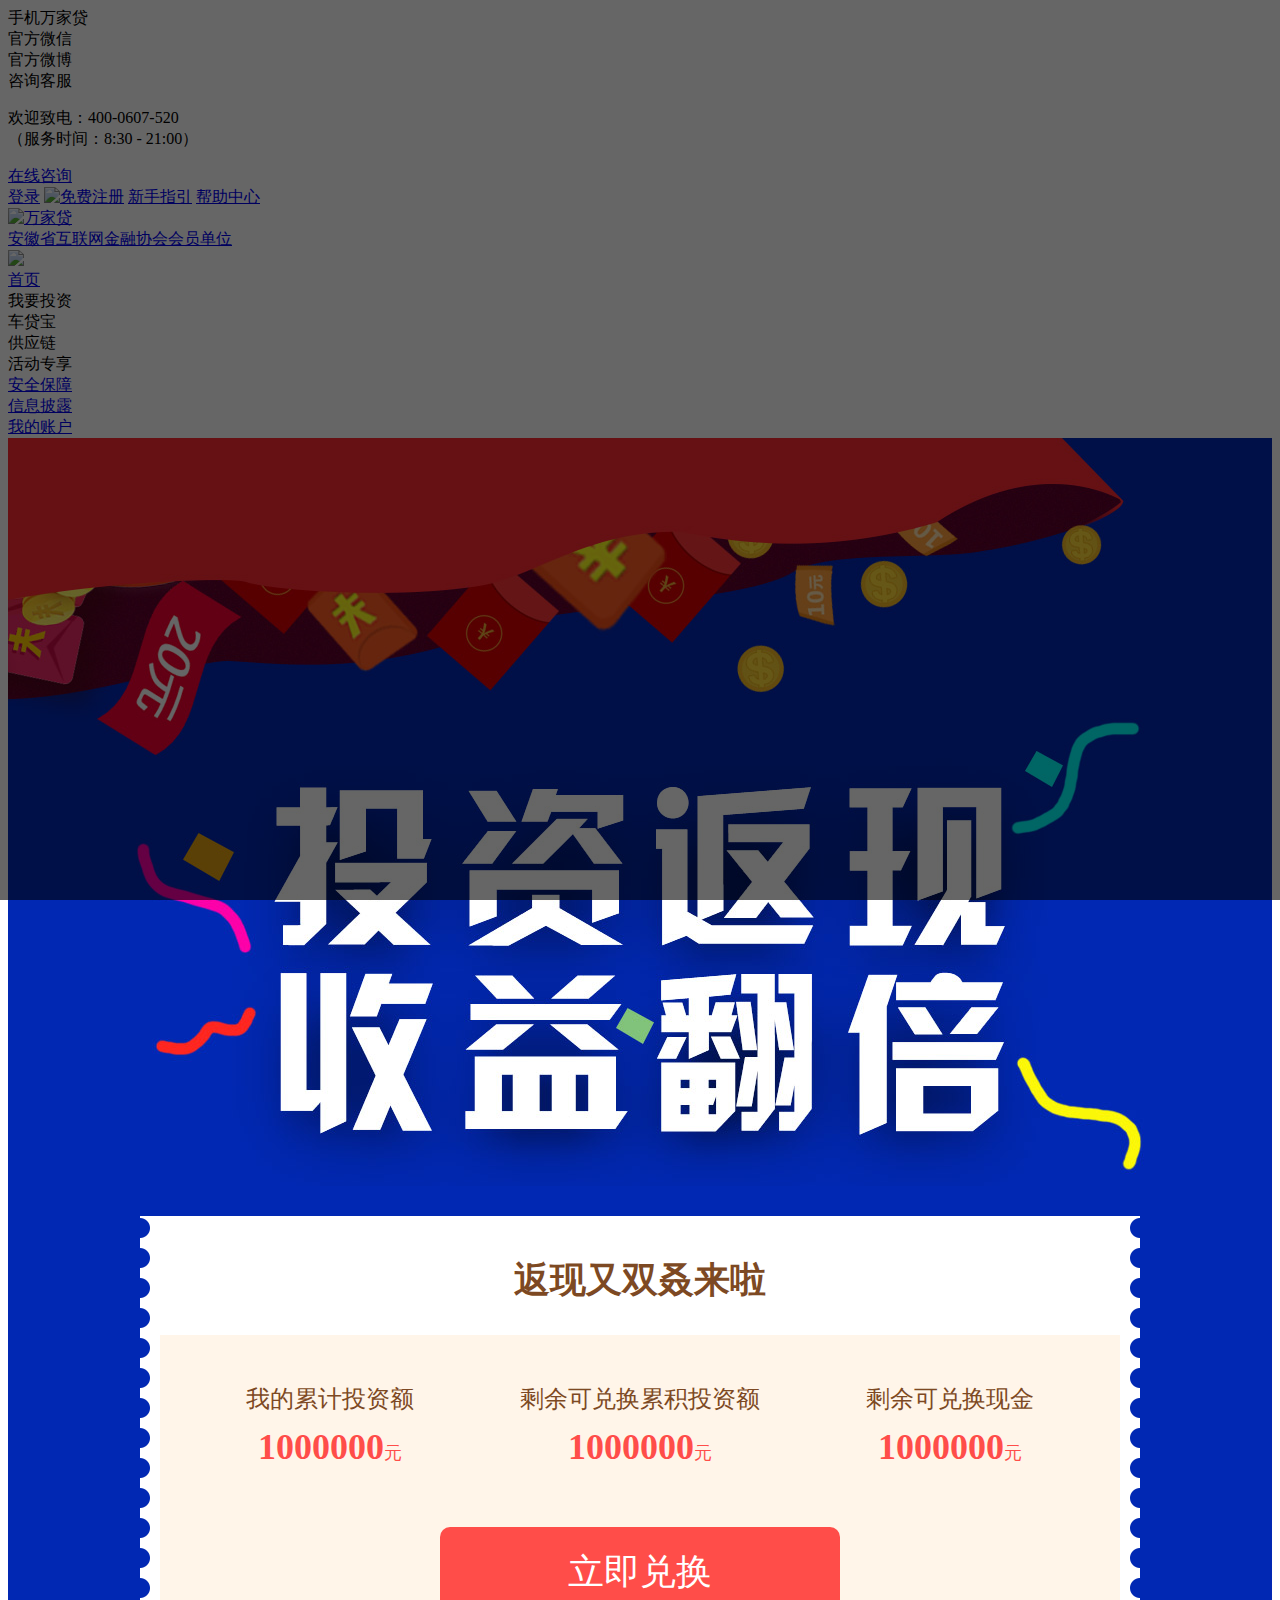
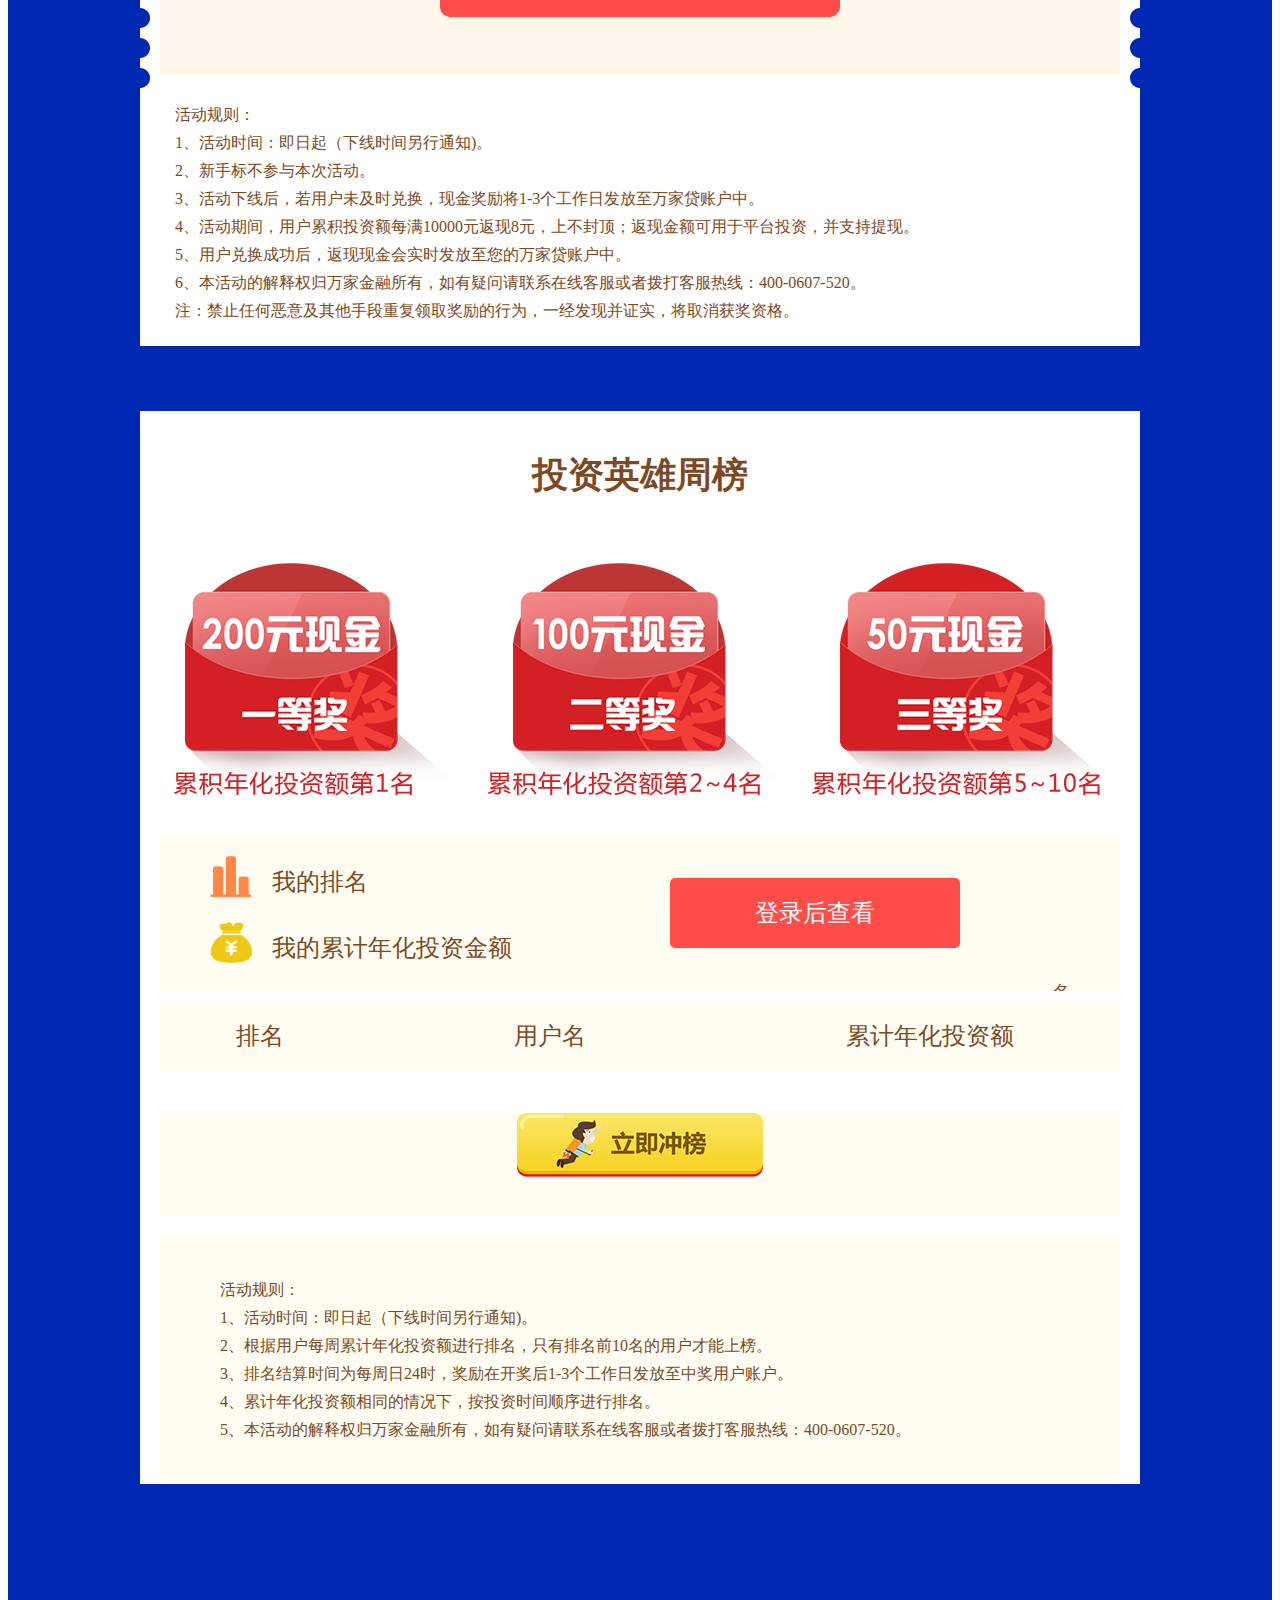
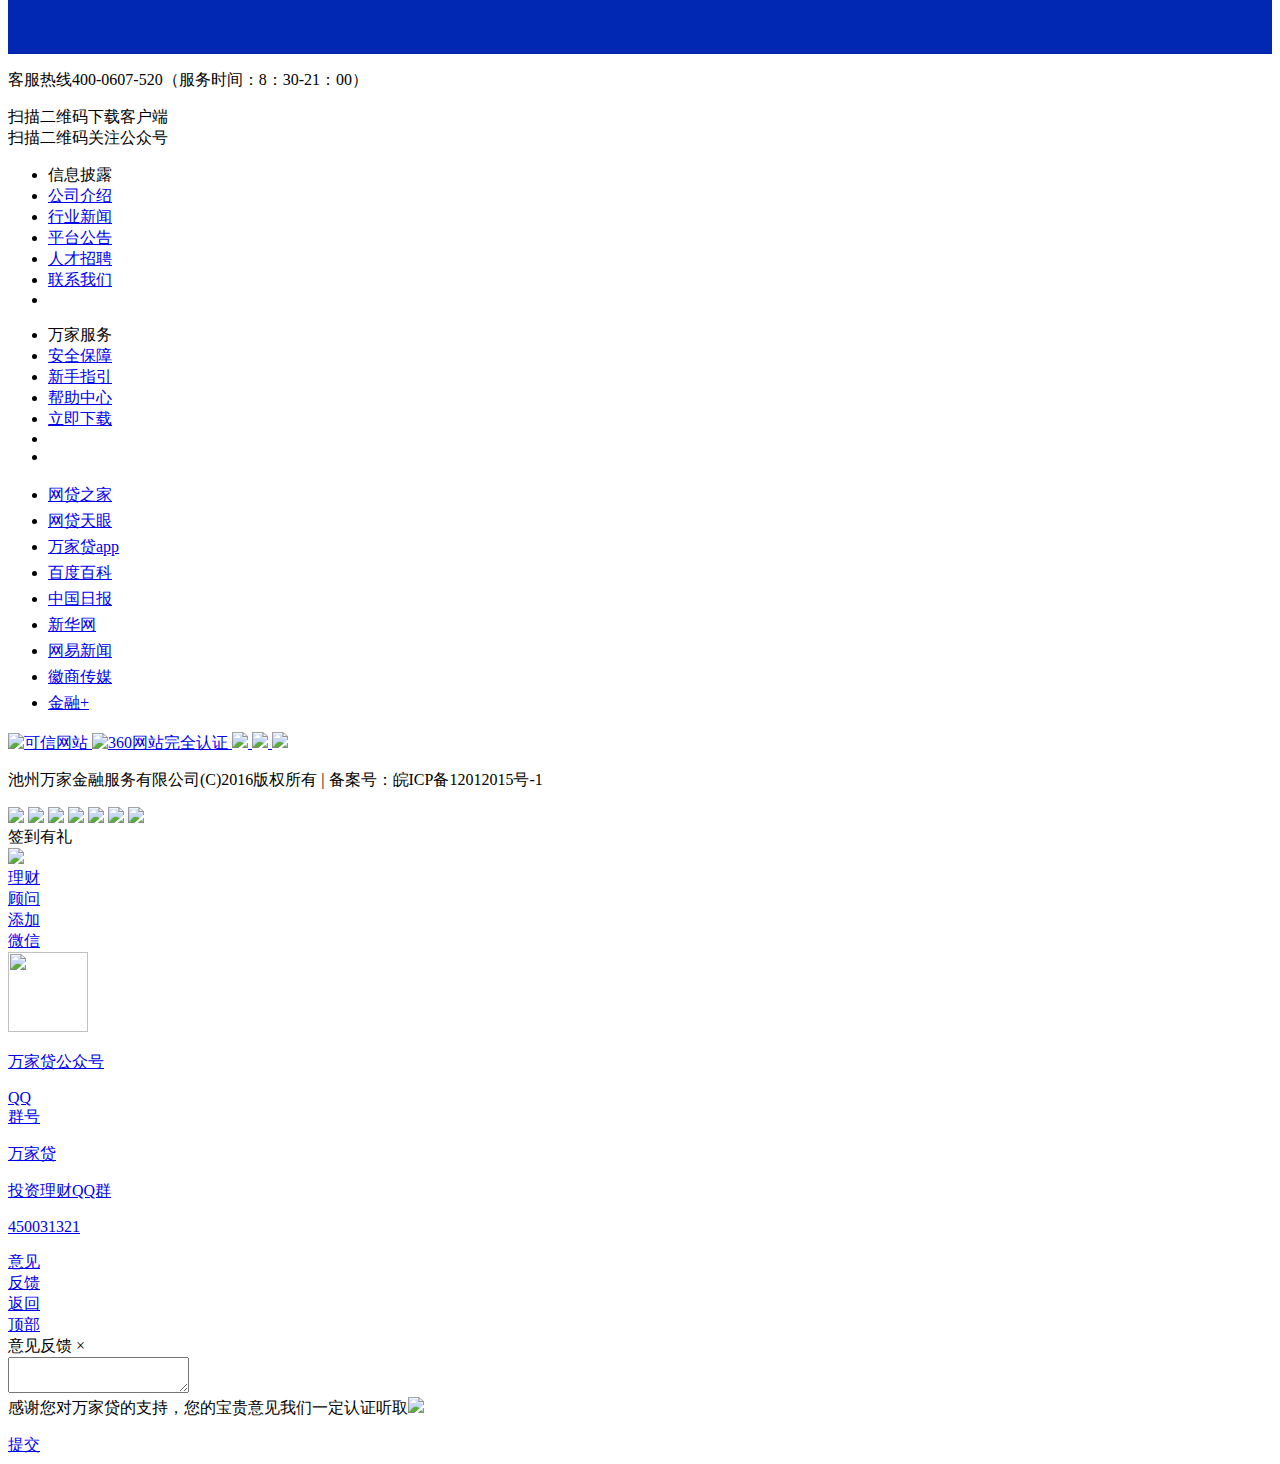
==== commit 79f13c73: "降息活动" ====
--- a/cutactivity/index.html
+++ b/cutactivity/index.html
@@ -174,11 +174,11 @@
             <div class="first_title">返现又双叒来啦</div>
             <div class="first_body">
                 <div class="main_contain">
-                    <div class="pro">我的累计投资额<br><span class="mun">1000000<span>元</span></span></div>
-                    <div class="pro">剩余可兑换累积投资额<br><span class="mun">1000000<span>元</span></span></div>
-                    <div class="pro">剩余可兑换现金<br><span class="mun">1000000<span>元</span></span></div>
-                </div>
-                <div class="first_btn">立即兑换</div>
+                    <div class="pro">我的累计投资额<br><span class="mun" id="mun1">1000000<span>元</span></span></div>
+                    <div class="pro">剩余可兑换累积投资额<br><span class="mun" id="mun2">1000000<span>元</span></span></div>
+                    <div class="pro">剩余可兑换现金<br><span class="mun" id="mun3">1000000<span>元</span></span></div>
+                </div>
+                <div class="first_btn" id="first_btn">立即兑换</div>
             </div>
             <div class="first_footer">
                 活动规则： <br>
@@ -201,11 +201,11 @@
                     <img src="img/qian.png">
                     <div>我的累计年化投资金额</div>
                 </div>
-                <div class="rank_right">
-                    <div class="second_btn" >登录后查看</div>
-                    <div class="login_num_box" style="display: none">
-                        <div class="login_num">2000<span>&nbsp;名</span></div>
-                        <div class="login_num">100000.99<span>&nbsp;元</span></div>
+                <div class="rank_right" >
+                    <div class="second_btn" id="second_btn" onclick="">登录后查看</div>
+                    <div class="login_num_box" id="login_num_box">
+                        <div class="login_num" id="rank_num"><span>&nbsp;名</span></div>
+                        <div class="login_num" id="rank_money"><span>&nbsp;元</span></div>
                     </div>
                 </div>
             </div>
@@ -215,59 +215,15 @@
                 <div class="ranking_lei">累计年化投资额</div>
             </div>
             <div class="ranking_body">
-                <div class="ranking_num" style="display: none" >
-                    <div class="body_box">
-                        <div class="body_pai"><div class="num_ex">1</div></div>
+                <div class="ranking_num"  >
+                    <!--<div class="body_box">
+                        <div class="body_pai"><div class="num_ef">1</div></div>
                         <div class="body_user">135****135</div>
                         <div class="body_lei">10000.00元</div>
-                    </div>
-                    <div class="body_box">
-                        <div class="body_pai"><div class="num_ex">1</div></div>
-                        <div class="body_user">135****135</div>
-                        <div class="body_lei">10000.00元</div>
-                    </div>
-                    <div class="body_box">
-                        <div class="body_pai"><div class="num_ex">1</div></div>
-                        <div class="body_user">135****135</div>
-                        <div class="body_lei">10000.00元</div>
-                    </div>
-                    <div class="body_box">
-                        <div class="body_pai"><div class="num_ex">1</div></div>
-                        <div class="body_user">135****135</div>
-                        <div class="body_lei">10000.00元</div>
-                    </div>
-                    <div class="body_box">
-                        <div class="body_pai"><div class="num_ex">1</div></div>
-                        <div class="body_user">135****135</div>
-                        <div class="body_lei">10000.00元</div>
-                    </div>
-                    <div class="body_box">
-                        <div class="body_pai"><div class="num_ex">1</div></div>
-                        <div class="body_user">135****135</div>
-                        <div class="body_lei">10000.00元</div>
-                    </div>
-                    <div class="body_box">
-                        <div class="body_pai"><div class="num_ex">1</div></div>
-                        <div class="body_user">135****135</div>
-                        <div class="body_lei">10000.00元</div>
-                    </div>
-                    <div class="body_box">
-                        <div class="body_pai"><div class="num_ex">1</div></div>
-                        <div class="body_user">135****135</div>
-                        <div class="body_lei">10000.00元</div>
-                    </div>
-                    <div class="body_box">
-                        <div class="body_pai"><div class="num_ex">1</div></div>
-                        <div class="body_user">135****135</div>
-                        <div class="body_lei">10000.00元</div>
-                    </div>
-                    <div class="body_box">
-                        <div class="body_pai"><div class="num_ex">1</div></div>
-                        <div class="body_user">135****135</div>
-                        <div class="body_lei">10000.00元</div>
-                    </div>
-                </div>
-                <div class="ranking_no"   >
+                    </div>-->
+
+                </div>
+                <div class="ranking_no"  style="display: none" >
                     <img src="img/song.png">
                     <div class="ranking_text">还未有用户上榜</div>
                 </div>
@@ -287,25 +243,232 @@
         </div>
     </div>
 </div>
+<div class="bg-alertt hide" id="bg_alertt" ></div>
 <script>
-    function forlogin(){
+    var root='${pageContext.request.contextPath }';
+    $(function(){
+        ForLogin();
+        forRank();
+        userRank();
+
+    })
+
+    $('#first_btn').click(function(){
+        if($('#userId').val()==null||$('#userId').val()==' '||$('#userId').val().length<1){
+            unlogin(1,1)
+        }else{
+            var money=parseInt($('#mun3').html());
+            if((money-0)<8){
+                unlogin(2,2)
+            }else{
+                duihuanalert(1,1,0,money);
+                $('#btn_sure').click(function(){
+                    forRedcash();
+                })
+                $('.alert_gift_btn4').click(function(){
+                    $('.alert_gift_box').remove();
+                    $('#bg_alertt').hide();
+                })
+            }
+        }
+
+
+    })
+
+
+    function ForLogin(){//用户总投资额   剩余可兑换累计投资额    剩余可兑换金额
+        $.ajax({
+            url: "draw2.json",
+            data:{
+                userId:$('#userId').val(),
+                actId:5,
+                auth:1
+            },
+            dataType: "json",
+            type:'get',
+            success: function (json){
+                if(json.code=="000000"){//登录
+                    var data=json.data
+                    $('#mun1').html(data.investMoney+'<span>&nbsp;元</span>');
+                    $('#mun2').html(data.surplusMoney+'<span>&nbsp;元</span>');
+                    $('#mun3').html(data.surplusCash+'<span>&nbsp;元</span>');
+                } else if(json.code=="900002"){ //未登录
+                    $('#mun1,#mun2,#mun3').html('--'+'<span>&nbsp;元</span>');
+                }
+            }
+        })
+    }
+
+    function forRedcash(){//立即兑换按钮
+        $.ajax({
+            url: "draw3.json",
+            data:{
+                userId:$('#userId').val(),
+                actId:5,
+                auth:1
+            },
+            dataType: "json",
+            type:'get',
+            success: function (json){
+                if(json.code=="900002"){ //未登录
+                    unlogin(1,1)
+
+                }else if(json.code=="000000"){//兑换成功
+                    $('.alert_gift_box').remove();
+                    duihuanalert(0,2,1)
+                }else if(json.code=="500000"||json.code=="900015"){//用户还未投资及用户兑换金额不足
+                    unlogin(2,2)
+                }else if(json.code=="900013"){
+                    console.log(json.msg)
+                }
+
+            }
+        })
+    }
+
+    function forRank(){//用户周排名  年化投资额的查询
+        $.ajax({
+            url: "draw4.json",
+            data:{
+                userId:$('#userId').val(),
+                actId:5,
+                auth:1
+            },
+            dataType: "json",
+            type:'get',
+            success: function (json){
+                if(json.code=="900002"){ //未登录
+                    $('#second_btn').show();
+                    $('#login_num_box').hide();
+                }else if(json.code=="000000"){//登录
+                    $('#second_btn').hide();
+                    $('#login_num_box').show();
+                    var data=json.data;
+                    if(data==' '||data==null||data.length<1){
+                        $('#rank_num').html('--'+'<span>&nbsp;名</span>')
+                        $('#rank_money').html('--'+'<span>&nbsp;元</span>')
+                    }else{
+                        $('#rank_num').html(data.id+'<span>&nbsp;名</span>')
+                        $('#rank_money').html(data.annualMoney+'<span>&nbsp;元</span>')
+                    }
+                }
+            }
+        })
+    }
+
+    function userRank(){//周排行榜查询
+        $.ajax({
+            url: "draw5.json",
+            data:{
+                userId:$('#userId').val(),
+                actId:5
+            },
+            dataType: "json",
+            type:'get',
+            success: function (json){
+                if(json.code=="000000"){ //查询成功
+                    var data=json.data;
+                    if(data&&data.length>0){
+                        $('#ranking_num').show();
+                        $('#ranking_no').hide();
+                        var data=json.data;
+                        var htmlA=' ';
+                        for(var i=0; i<data.length; i++){
+                            htmlA+='<div class="body_box">';
+                            htmlA+=' <div class="body_pai"><div class="num_ex">'+data[i].id+'</div></div>';
+                            htmlA+='<div class="body_user">'+data[i].phone+'</div>';
+                            htmlA+='<div class="body_lei">'+data[i].annualMoney+'元</div>';
+                            htmlA+='</div>';
+                        }
+                        $('#ranking_num').append(htmlA);
+
+                        $('#ranking_num').find('.body_box').eq(0).find('.num_ex').removeClass('num_ex').addClass('num_ef').html(' ');
+                        $('#ranking_num').find('.body_box').eq(1).find('.num_ex').removeClass('num_ex').addClass('num_es').html(' ');
+                        $('#ranking_num').find('.body_box').eq(2).find('.num_ex').removeClass('num_ex').addClass('num_et').html(' ');
+                    }else{
+                        $('#ranking_num').hide();
+                        $('#ranking_no').show();
+                    }
+
+                }
+            }
+        })
+    }
+
+
+    function unlogin(o,a) {//
         $('#bg_alertt').show();
-        var htmlA = '';
-        htmlA+='<div class="alert_gift_box2  " id="unlogin_btn" >';
-        htmlA+='<div class="alert_red_close_box relative">';
-        htmlA+='<div class="alert_red_close absolute pointer"></div></div>';
-        htmlA+='<div class="alert_gift1_pic "><img src="${STATIC_RESOURCES_URL}/activity/redcash/img/song4.png" style="width: 100%"></div>';
-        htmlA+='<div class="alert_gift_text2">';
-        htmlA+='您还未登录，请先登录';
-        htmlA+=' </div>';
-        htmlA+=' <div class="alert_gift_btn2 pointer f-16 " id="login_btn" onclick="forLogin()"> 立即登录</div>';
-        htmlA+=' </div>';
-        $('body').append(htmlA);
-
+        var htmlU='';
+        htmlU+='<div class="alert_gift_box2">';
+        htmlU+='<div class="alert_red_close_box relative">';
+        htmlU+='<div class="alert_red_close absolute pointer"></div></div>';
+        htmlU+='<div class="alert_gift1_pic "><img src="img/song4.png" style="width: 100%"></div>'
+        htmlU+=' <div class="alert_gift_text2">';
+        if(o==1){
+            htmlU+='您还未登录，请先登录'
+        }else if(o==2){
+            htmlU+='很抱歉，您暂无现金可兑换<br>快去投资吧！'
+        }
+        htmlU+='</div>';
+        if(a==1){
+            htmlU+='<div class="alert_gift_btn2 pointer f-16 " id="login_btn" onclick="forLogin(this)"> 立刻登录</div>'
+        }else if(a==2){
+            htmlU+=' <div class="alert_gift_btn2 pointer f-16  " id="invist_btn" onclick="forInviest(this)"> 立即投资</div>'
+        }
+        htmlU+='</div>'
+        $('body').append(htmlU);
         $('.alert_red_close').click(function(){
             $('.alert_gift_box2').remove();
             $('#bg_alertt').hide();
         })
+    }
+
+    function duihuanalert(o,a,b,s) {//确定兑换、复制、兑换是否成功弹框
+        $('#bg_alertt').show();
+        var htmlC='';
+        htmlC+='<div class="alert_gift_box" >';
+        htmlC+=' <div class="alert_gift_pic relative">';
+        htmlC+='<img src="';
+        if(o==0){
+            htmlC+='img/right_ok.png';
+        } else if(o==1) {
+            htmlC+='img/wrong_no.png';
+        }
+        htmlC+='" style="width: 100%">';
+        htmlC+='</div>';
+        htmlC+=' <div class="alert_gift_text">';
+        if(a==1){
+            htmlC+='您确定兑换<span style="color:#ff0909">'+s+'元现金</span>吗？';
+        }else if(a==2){
+            htmlC+='您已兑换成功！<br>现金已发送至您的账户中';
+        }
+        htmlC+='</div>';
+        if(b==0){
+            htmlC+='<div class="alert_btn_box hidden ">';
+            htmlC+='<div class="alert_gift_btn3  f-16 float-left pointer" id="btn_sure"> 确定</div>';
+            htmlC+='<div class="alert_gift_btn4  f-16 float-right pointer"> 取消</div>';
+            htmlC+='</div>';
+        } else if(b==1) {
+            htmlC+='<div class="alert_gift_btn pointer f-18" id="gift_sure"> 确定</div>';
+        }
+        htmlC+='</div>';
+        $('body').append(htmlC);
+        $('#gift_sure').click(function(){
+            $('.alert_gift_box').remove();
+            $('#bg_alertt').hide();
+            ForLogin();
+        })
+    }
+
+
+
+    function forLogin(){
+        window.location.href=root+'/activity/201712int/home.do';
+    }
+    function forInviest(){
+        window.open(root+'/invest/directProject/home.html');
+        $('.alert_gift_box2').remove();
+        $('#bg_alertt').hide();
     }
 </script>
 
--- a/cutactivity/css/cut.css
+++ b/cutactivity/css/cut.css
@@ -13,6 +13,7 @@
   background: transparent url("../img/gb.png") repeat scroll center center;
   height: 100%;
   padding-top: 30px;
+  padding-bottom: 20px;
 }
 .main_box .first_box {
   width: 1000px;
@@ -214,6 +215,30 @@
   line-height: 30px;
   margin: 13px auto;
 }
+.ranking_body .ranking_num .body_pai .num_ef {
+  background: url("../img/first.png");
+  border-radius: 3px;
+  width: 31px;
+  height: 50px;
+  line-height: 30px;
+  margin: 3px auto;
+}
+.ranking_body .ranking_num .body_pai .num_es {
+  background: url("../img/second.png");
+  border-radius: 3px;
+  width: 31px;
+  height: 50px;
+  line-height: 30px;
+  margin: 3px auto;
+}
+.ranking_body .ranking_num .body_pai .num_et {
+  background: url("../img/third.png");
+  border-radius: 3px;
+  width: 31px;
+  height: 50px;
+  line-height: 30px;
+  margin: 3px auto;
+}
 .ranking_body .ranking_num .body_user {
   float: left;
   width: 380px;
--- a/cutactivity/css/alert.css
+++ b/cutactivity/css/alert.css
@@ -10,9 +10,23 @@
     width: 100%;
     z-index: 900;
 }
+.alert_gift_box {
+    background: #fff none repeat scroll 0 0;
+    border-radius: 10px;
+    box-shadow: 0 0 10px #0128b3;
+    height: 290px;
+    left: 50%;
+    margin-left: -205px;
+    margin-top: -145px;
+    position: fixed;
+    top: 50%;
+    width: 410px;
+    z-index: 902;
+}
 .alert_gift_box2 {
     background: #fff none repeat scroll 0 0;
     border-radius: 10px;
+    box-shadow: 0 0 10px #0128b3;
     height: 290px;
     left: 50%;
     margin-left: -185px;
@@ -21,6 +35,51 @@
     top: 50%;
     width: 370px;
     z-index: 902;
+}
+.alert_gift_box3 {
+    background: #fff none repeat scroll 0 0;
+    border-radius: 10px;
+    box-shadow: 0 0 10px #0128b3;
+    height: 390px;
+    left: 50%;
+    margin-left: -235px;
+    margin-top: -195px;
+    position: fixed;
+    top: 50%;
+    width: 470px;
+    z-index: 902;
+}
+.alert_gift_pic {
+    height: 80px;
+    margin: 0 auto;
+    padding-top: 40px;
+    width: 80px;
+}
+.alert_gift_pic1 {
+    background: rgba(0, 0, 0, 0) url("../img/wrong_no.png") no-repeat scroll center bottom;
+    height: 40px;
+    margin: 0 auto;
+    padding-top: 40px;
+    width: 40px;
+}
+.alert_gift_text {
+    color: #414141;
+    font-size: 18px;
+    line-height: 28px;
+    margin: 14px auto 0;
+    text-align: center;
+    text-indent: 20px;
+    width: 280px;
+}
+.alert_gift_btn {
+    background: #0128b3 none repeat scroll 0 0;
+    border-radius: 5px;
+    color: #fff;
+    height: 36px;
+    line-height: 36px;
+    margin: 20px auto;
+    text-align: center;
+    width: 102px;
 }
 .alert_red_close {
     background: rgba(0, 0, 0, 0) url("../img/close1.png") no-repeat scroll center center;
@@ -34,40 +93,18 @@
     padding-top: 30px;
     width: 117px;
 }
-.alert_gift_text2 {
-    color: #414141;
-    font-size: 18px;
-    margin: 15px auto 0;
-    text-align: center;
-    width: 260px;
-}
-.alert_gift_btn2 {
-    background: #f66034 none repeat scroll 0 0;
-    border-radius: 5px;
-    color: #fff;
-    height: 36px;
-    line-height: 36px;
-    margin: 20px auto;
-    text-align: center;
-    width: 110px;
-}
-.alert_gift_box3 {
-    background: #fff none repeat scroll 0 0;
-    border-radius: 10px;
-    height: 390px;
-    left: 50%;
-    margin-left: -235px;
-    margin-top: -195px;
-    position: fixed;
-    top: 50%;
-    width: 470px;
-    z-index: 902;
-}
 .alert_gift2_pic {
     margin: 0 auto;
     padding-top: 55px;
     width: 140px;
 }
+.alert_gift_text2 {
+    color: #414141;
+    font-size: 18px;
+    margin: 15px auto 0;
+    text-align: center;
+    width: 260px;
+}
 .alert_gift_text3 {
     color: #414141;
     font-size: 18px;
@@ -84,8 +121,32 @@
     text-align: center;
     width: 380px;
 }
+.alert_gift_btn2 {
+    background: #0128b3 none repeat scroll 0 0;
+    border-radius: 5px;
+    color: #fff;
+    height: 36px;
+    line-height: 36px;
+    margin: 20px auto;
+    text-align: center;
+    width: 110px;
+}
+.alert_btn_box {
+    height: 36px;
+    margin: 30px auto;
+    width: 270px;
+}
+.alert_gift_btn3 {
+    background: #0128b3 none repeat scroll 0 0;
+    border-radius: 5px;
+    color: #fff;
+    height: 36px;
+    line-height: 36px;
+    text-align: center;
+    width: 100px;
+}
 .alert_gift_btn33 {
-    background: #f66034 none repeat scroll 0 0;
+    background: #0128b3 none repeat scroll 0 0;
     border-radius: 5px;
     color: #fff;
     font-size: 18px;
@@ -94,4 +155,55 @@
     margin: 0 auto;
     text-align: center;
     width: 100px;
+}
+.alert_gift_btn4 {
+    background: #fff none repeat scroll 0 0;
+    border: 1px solid #0128b3;
+    border-radius: 5px;
+    color: #0128b3;
+    height: 34px;
+    line-height: 36px;
+    text-align: center;
+    width: 98px;
+}
+.alert_gift_box4 {
+    background: rgba(255, 255, 255, 0) none repeat scroll 0 0;
+    height: 460px;
+    left: 50%;
+    margin-left: -235px;
+    margin-top: -230px;
+    position: fixed;
+    top: 50%;
+    width: 470px;
+    z-index: 902;
+}
+.alert_gift3_pic {
+    margin: 0 86px 0 76px;
+    padding-top: 55px;
+    width: 308px;
+}
+.alert_gift_text4 {
+    color: #fff;
+    font-size: 24px;
+    line-height: 36px;
+    margin: 15px auto 0;
+    text-align: center;
+    width: 380px;
+}
+.alert_gift_btn5 {
+    background: #0128b3 none repeat scroll 0 0;
+    border-radius: 5px;
+    color: #fff;
+    height: 36px;
+    line-height: 36px;
+    margin: 30px auto;
+    text-align: center;
+    width: 100px;
+}
+.alert_gift_btn, .alert_gift_btn2, .alert_gift_btn3, .alert_gift_btn5, .alert_gift_btn33:hover {
+    background: #5b2dff none repeat scroll 0 0;
+    cursor: pointer;
+}
+.alert_gift_btn4:hover {
+    cursor: pointer;
 }